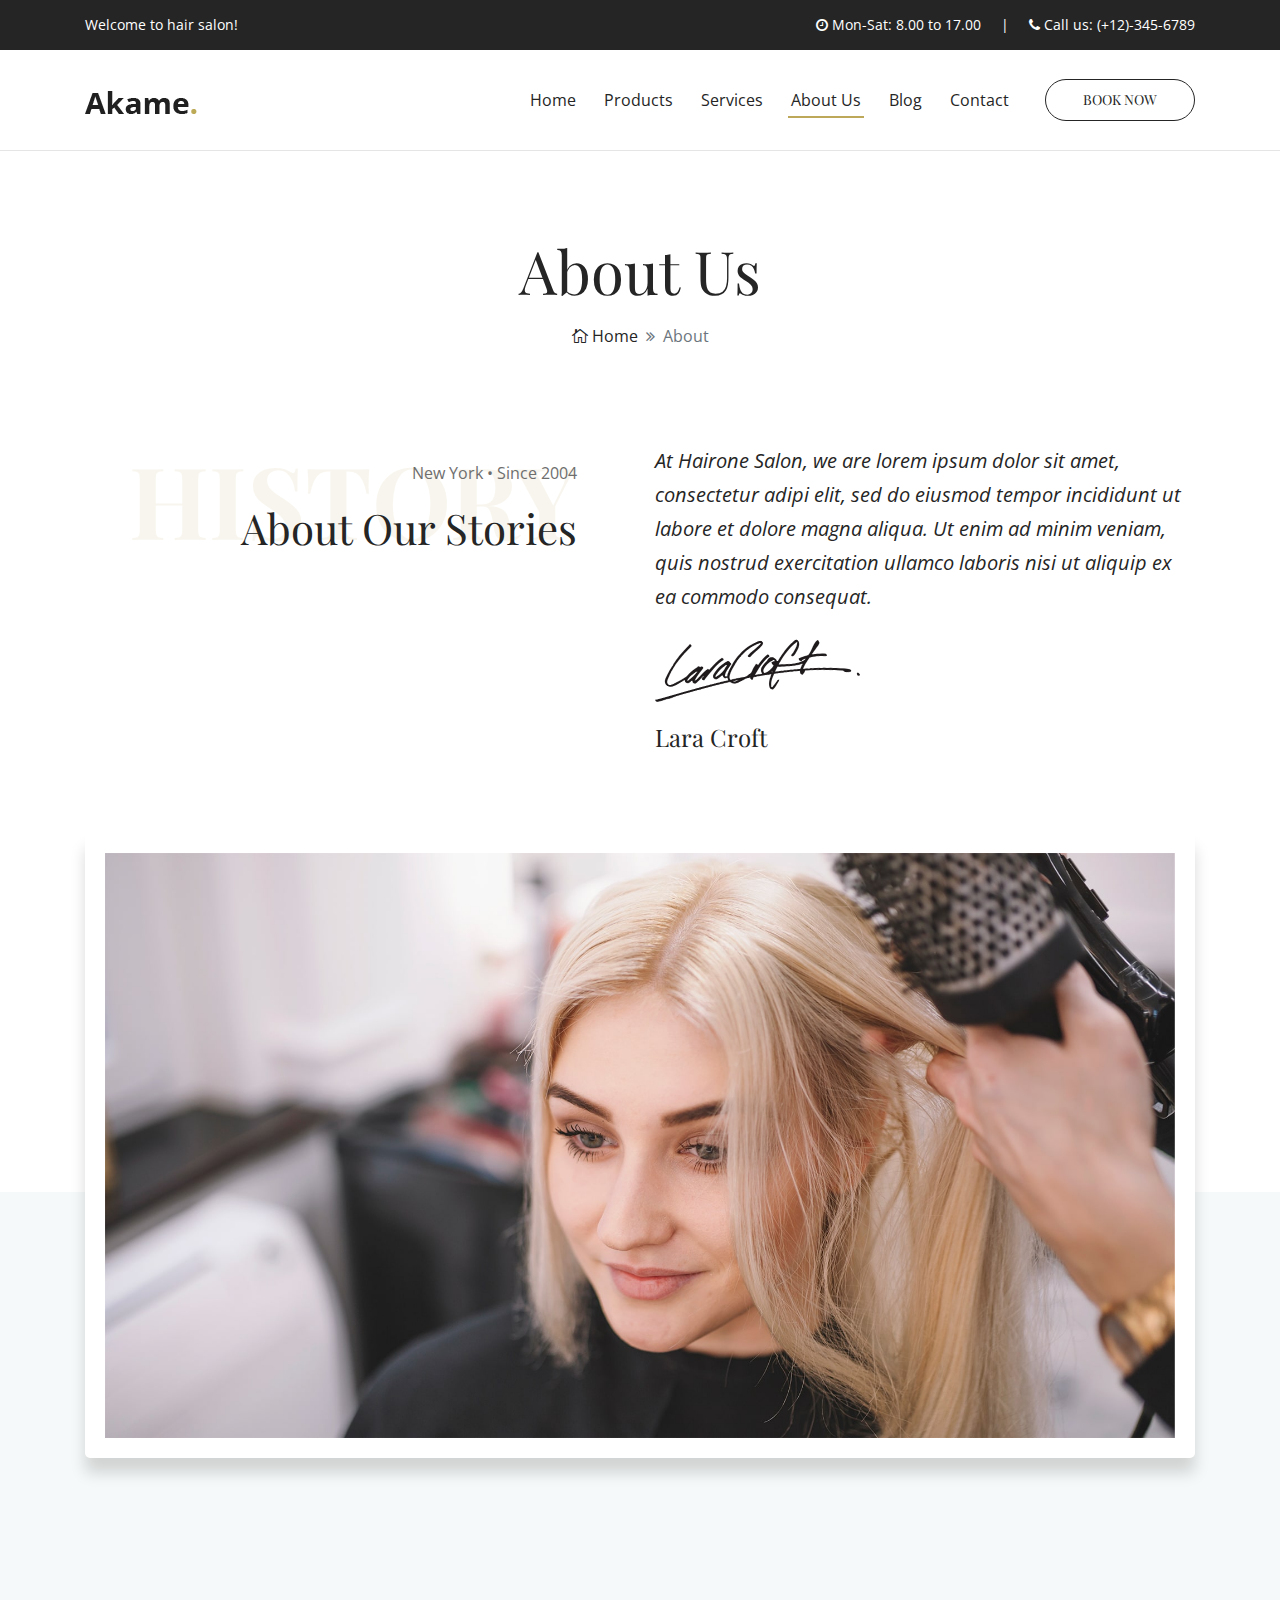
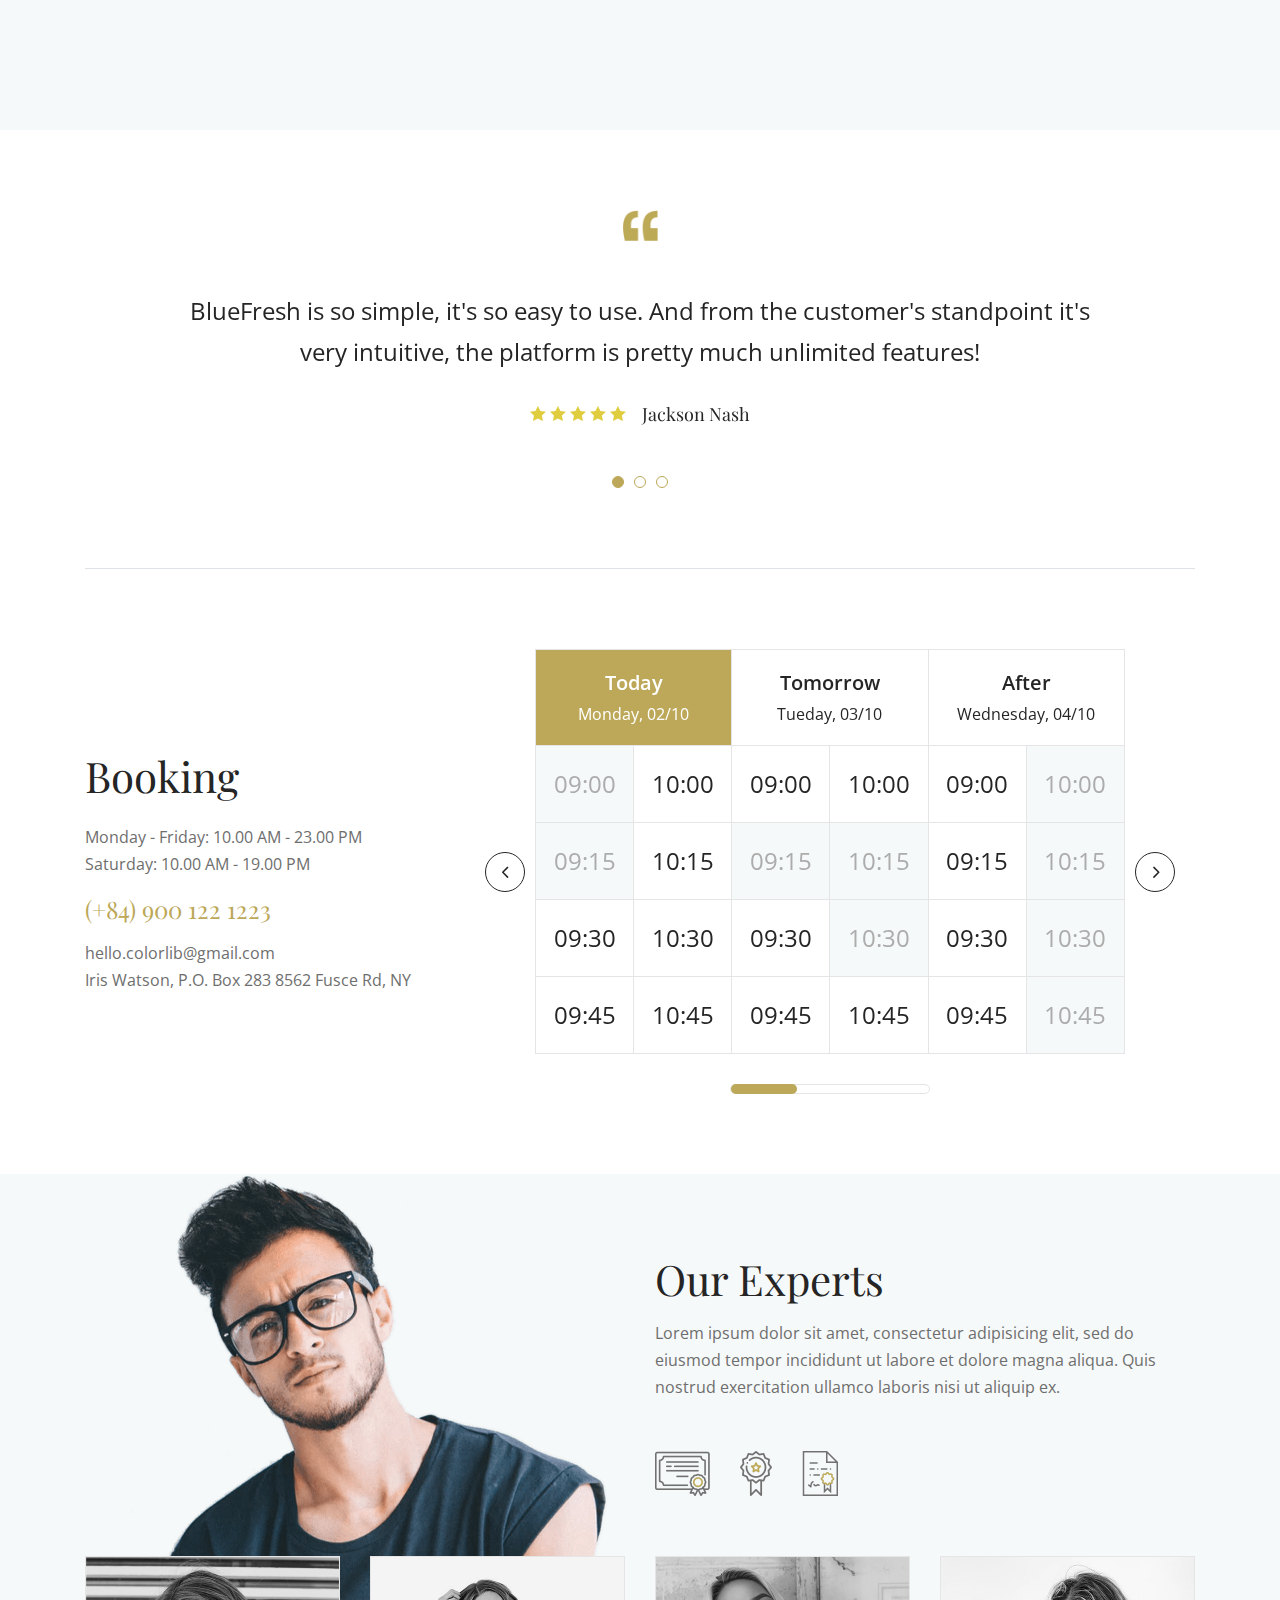
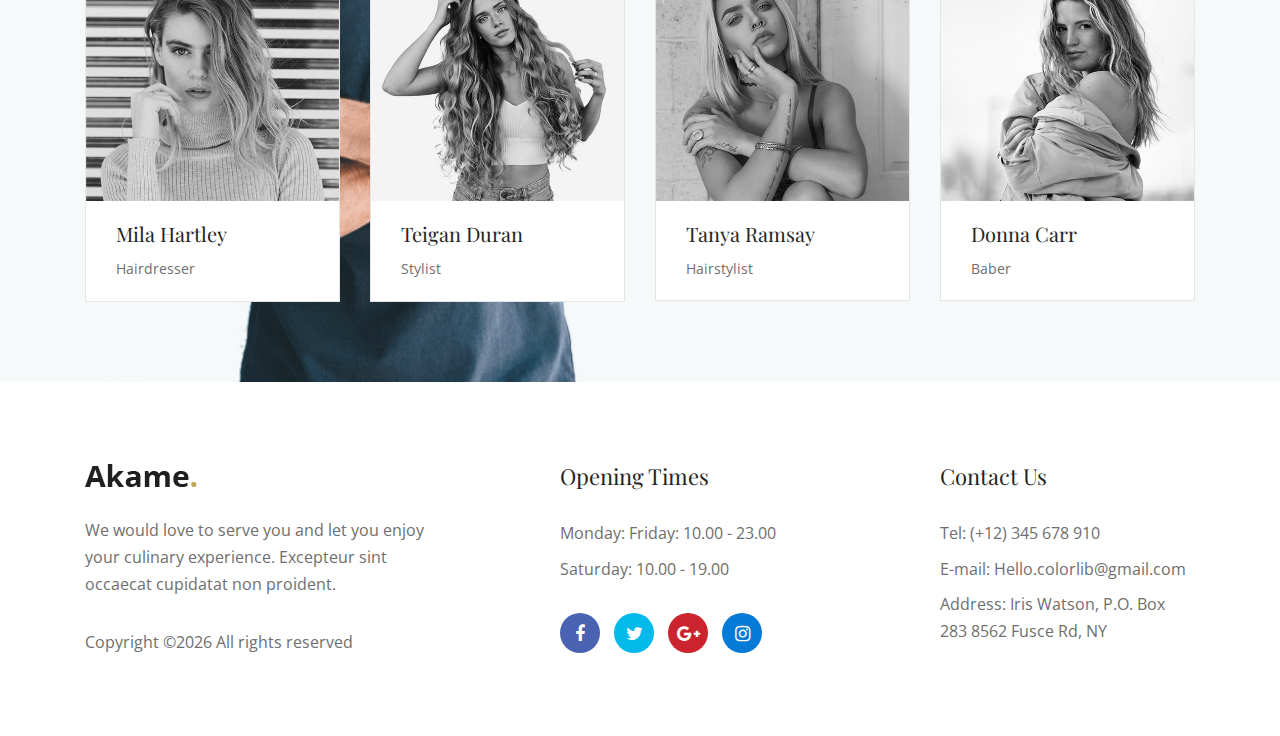
==== about.html @ 29bed0b5 "first commit" ====
<!DOCTYPE html>
<html lang="en">

<head>
    <meta charset="UTF-8">
    <meta name="description" content="">
    <meta http-equiv="X-UA-Compatible" content="IE=edge">
    <meta name="viewport" content="width=device-width, initial-scale=1, shrink-to-fit=no">

    <!-- Title -->
    <title>Akame - Hair Salon HTML Template</title>

    <!-- Favicon -->
    <link rel="icon" href="./img/core-img/favicon.ico">

    <!-- Stylesheet -->
    <link rel="stylesheet" href="style.css">

</head>

<body>
    <!-- Preloader -->
    <div id="preloader">
        <div class="loader"></div>
    </div>
    <!-- /Preloader -->

    <!-- Header Area Start -->
    <header class="header-area">
        <!-- Top Header Area Start -->
        <div class="top-header-area">
            <div class="container h-100">
                <div class="row h-100 align-items-center">
                    <div class="col-5">
                        <div class="top-header-content">
                            <p>Welcome to hair salon!</p>
                        </div>
                    </div>
                    <div class="col-7">
                        <div class="top-header-content text-right">
                            <p><i class="fa fa-clock-o" aria-hidden="true"></i> Mon-Sat: 8.00 to 17.00 <span class="mx-2"></span> | <span class="mx-2"></span> <i class="fa fa-phone" aria-hidden="true"></i> Call us: (+12)-345-6789</p>
                        </div>
                    </div>
                </div>
            </div>
        </div>
        <!-- Top Header Area End -->

        <!-- Main Header Start -->
        <div class="main-header-area">
            <div class="classy-nav-container breakpoint-off">
                <div class="container">
                    <!-- Classy Menu -->
                    <nav class="classy-navbar justify-content-between" id="akameNav">

                        <!-- Logo -->
                        <a class="nav-brand" href="index.html"><img src="./img/core-img/logo.png" alt=""></a>

                        <!-- Navbar Toggler -->
                        <div class="classy-navbar-toggler">
                            <span class="navbarToggler"><span></span><span></span><span></span></span>
                        </div>

                        <!-- Menu -->
                        <div class="classy-menu">
                            <!-- Menu Close Button -->
                            <div class="classycloseIcon">
                                <div class="cross-wrap"><span class="top"></span><span class="bottom"></span></div>
                            </div>
                            <!-- Nav Start -->
                            <div class="classynav">
                                <ul id="nav">
                                    <li><a href="./index.html">Home</a></li>
                                     
                                    <li><a href="./portfolio.html">Products</a></li>
                                    <li><a href="./service.html">Services</a></li>
                                    <li class="active"><a href="./about.html">About Us</a></li>
                                    <li><a href="./blog.html">Blog</a></li>
                                    <li><a href="./contact.html">Contact</a></li>
                                </ul>

                                 

                                <!-- Book Icon -->
                                <div class="book-now-btn ml-5 mt-4 mt-lg-0 ml-md-4">
                                    <a href="#" class="btn akame-btn">Book Now</a>
                                </div>
                            </div>
                            <!-- Nav End -->
                        </div>
                    </nav>
                </div>
            </div>
        </div>
    </header>
    <!-- Header Area End -->

    <!-- Breadcrumb Area Start -->
    <section class="breadcrumb-area section-padding-80">
        <div class="container">
            <div class="row">
                <div class="col-12">
                    <div class="breadcrumb-content">
                        <h2>About Us</h2>
                        <nav aria-label="breadcrumb">
                            <ol class="breadcrumb">
                                <li class="breadcrumb-item"><a href="index.html"><i class="icon_house_alt"></i> Home</a></li>
                                <li class="breadcrumb-item active" aria-current="page">About</li>
                            </ol>
                        </nav>
                    </div>
                </div>
            </div>
        </div>
    </section>
    <!-- Breadcrumb Area End -->

    <!-- Akame About Area Start -->
    <section class="akame--about--area">
        <div class="container">
            <div class="row">
                <!-- Section Heading -->
                <div class="col-12 col-lg-6">
                    <div class="section-heading text-right mb-80 pr-5 pt-3">
                        <p>New York • Since 2004</p>
                        <h2>About Our Stories</h2>
                        <span>History</span>
                    </div>
                </div>

                <div class="col-12 col-lg-6">
                    <div class="about--us--content mb-80">
                        <p>At Hairone Salon, we are lorem ipsum dolor sit amet, consectetur adipi elit, sed do eiusmod tempor incididunt ut labore et dolore magna aliqua. Ut enim ad minim veniam, quis nostrud exercitation ullamco laboris nisi ut aliquip ex ea commodo consequat.</p>
                        <img src="img/core-img/signature.png" alt="">
                        <h4>Lara Croft</h4>
                    </div>
                </div>
            </div>
        </div>
    </section>
    <!-- Akame About Area End -->

    <!-- Akame Video Area Start -->
    <div class="akame--video--area">
        <div class="container">

            <!-- Video Content Area -->
            <div class="row">
                <div class="col-12">
                    <div class="video-content-area mb-80">
                        <img src="img/bg-img/44.jpg" alt="">
                        <a href="https://www.youtube.com/watch?v=Ldd8yjjo6jA" class="video-play-btn wow bounceInDown" data-wow-delay="200ms"><i class="fa fa-play"></i></a>
                    </div>
                </div>
            </div>

            <div class="row">
                <!-- Single Cool Facts Area -->
                <div class="col-12 col-sm-6 col-lg-3">
                    <div class="single-cool-facts-area text-center mb-80 wow fadeInUp" data-wow-delay="200ms">
                        <span>Case</span>
                        <h2 class="counter">457</h2>
                        <p>Projects Completed</p>
                    </div>
                </div>

                <!-- Single Cool Facts Area -->
                <div class="col-12 col-sm-6 col-lg-3">
                    <div class="single-cool-facts-area text-center mb-80 wow fadeInUp" data-wow-delay="400ms">
                        <span>Client</span>
                        <h2 class="counter">343</h2>
                        <p>Happy Customers</p>
                    </div>
                </div>

                <!-- Single Cool Facts Area -->
                <div class="col-12 col-sm-6 col-lg-3">
                    <div class="single-cool-facts-area text-center mb-80 wow fadeInUp" data-wow-delay="600ms">
                        <span>Award</span>
                        <h2 class="counter">379</h2>
                        <p>Award Winners</p>
                    </div>
                </div>

                <!-- Single Cool Facts Area -->
                <div class="col-12 col-sm-6 col-lg-3">
                    <div class="single-cool-facts-area text-center mb-80 wow fadeInUp" data-wow-delay="800ms">
                        <span>Style</span>
                        <h2 class="counter">97</h2>
                        <p>Different Hairstyles</p>
                    </div>
                </div>
            </div>
        </div>
    </div>
    <!-- Akame Video Area End -->

    <!-- Testimonial Area Start -->
    <section class="testimonial-area section-padding-80">
        <div class="container">
            <div class="row justify-content-center">
                <div class="col-10">
                    <div class="testimonial-slides owl-carousel">

                        <!-- Single Testimonial Slide -->
                        <div class="single-testimonial-slide">
                            <img src="img/core-img/quote.png" alt="">
                            <p>BlueFresh is so simple, it's so easy to use. And from the customer's standpoint it's very intuitive, the platform is pretty much unlimited features!</p>
                            <div class="ratings-name d-flex align-items-center justify-content-center">
                                <div class="ratings mr-3">
                                    <i class="icon_star"></i>
                                    <i class="icon_star"></i>
                                    <i class="icon_star"></i>
                                    <i class="icon_star"></i>
                                    <i class="icon_star"></i>
                                </div>
                                <h5>Jackson Nash</h5>
                            </div>
                        </div>

                        <!-- Single Testimonial Slide -->
                        <div class="single-testimonial-slide">
                            <img src="img/core-img/quote.png" alt="">
                            <p>BlueFresh is so simple, it's so easy to use. And from the customer's standpoint it's very intuitive, the platform is pretty much unlimited features!</p>
                            <div class="ratings-name d-flex align-items-center justify-content-center">
                                <div class="ratings mr-3">
                                    <i class="icon_star"></i>
                                    <i class="icon_star"></i>
                                    <i class="icon_star"></i>
                                    <i class="icon_star"></i>
                                    <i class="icon_star"></i>
                                </div>
                                <h5>Jackson Nash</h5>
                            </div>
                        </div>

                        <!-- Single Testimonial Slide -->
                        <div class="single-testimonial-slide">
                            <img src="img/core-img/quote.png" alt="">
                            <p>BlueFresh is so simple, it's so easy to use. And from the customer's standpoint it's very intuitive, the platform is pretty much unlimited features!</p>
                            <div class="ratings-name d-flex align-items-center justify-content-center">
                                <div class="ratings mr-3">
                                    <i class="icon_star"></i>
                                    <i class="icon_star"></i>
                                    <i class="icon_star"></i>
                                    <i class="icon_star"></i>
                                    <i class="icon_star"></i>
                                </div>
                                <h5>Jackson Nash</h5>
                            </div>
                        </div>

                    </div>
                </div>
            </div>
        </div>
    </section>
    <!-- Testimonial Area End -->

    <!-- Border -->
    <div class="container">
        <div class="border-top"></div>
    </div>

    <!-- Booking Area Start -->
    <section class="booking-area-start section-padding-80-0">
        <div class="container">
            <div class="row align-items-center">

                <!-- Booking Info -->
                <div class="col-12 col-lg-4">
                    <div class="booking-info mb-80">
                        <h2>Booking</h2>
                        <p>Monday - Friday: 10.00 AM - 23.00 PM <br> Saturday: 10.00 AM - 19.00 PM</p>
                        <h4>(+84) 900 122 1223</h4>
                        <p>hello.colorlib@gmail.com <br> Iris Watson, P.O. Box 283 8562 Fusce Rd, NY</p>
                    </div>
                </div>

                <!-- Booking Table -->
                <div class="col-12 col-lg-8">
                    <div class="booking-table-slider owl-carousel mb-80">

                        <!-- Single Booking Table -->
                        <div class="single-booking-table d-flex">

                            <!-- Single Date & Hours -->
                            <div class="single-date-hours active">
                                <div class="booking-day">
                                    <h5>Today</h5>
                                    <h6>Monday, 02/10</h6>
                                </div>
                                <div class="booking-hours d-flex flex-wrap">
                                    <span class="active">09:00</span>
                                    <span>10:00</span>
                                    <span class="active">09:15</span>
                                    <span>10:15</span>
                                    <span>09:30</span>
                                    <span>10:30</span>
                                    <span>09:45</span>
                                    <span>10:45</span>
                                </div>
                            </div>

                            <!-- Single Date & Hours -->
                            <div class="single-date-hours">
                                <div class="booking-day">
                                    <h5>Tomorrow</h5>
                                    <h6>Tueday, 03/10</h6>
                                </div>
                                <div class="booking-hours d-flex flex-wrap">
                                    <span>09:00</span>
                                    <span>10:00</span>
                                    <span class="active">09:15</span>
                                    <span class="active">10:15</span>
                                    <span>09:30</span>
                                    <span class="active">10:30</span>
                                    <span>09:45</span>
                                    <span>10:45</span>
                                </div>
                            </div>

                            <!-- Single Date & Hours -->
                            <div class="single-date-hours">
                                <div class="booking-day">
                                    <h5>After</h5>
                                    <h6>Wednesday, 04/10</h6>
                                </div>
                                <div class="booking-hours d-flex flex-wrap">
                                    <span>09:00</span>
                                    <span class="active">10:00</span>
                                    <span>09:15</span>
                                    <span class="active">10:15</span>
                                    <span>09:30</span>
                                    <span class="active">10:30</span>
                                    <span>09:45</span>
                                    <span class="active">10:45</span>
                                </div>
                            </div>

                        </div>

                        <!-- Single Booking Table -->
                        <div class="single-booking-table d-flex">

                            <!-- Single Date & Hours -->
                            <div class="single-date-hours">
                                <div class="booking-day">
                                    <h5>After</h5>
                                    <h6>Monday, 02/10</h6>
                                </div>
                                <div class="booking-hours d-flex flex-wrap">
                                    <span class="active">09:00</span>
                                    <span>10:00</span>
                                    <span class="active">09:15</span>
                                    <span>10:15</span>
                                    <span>09:30</span>
                                    <span>10:30</span>
                                    <span>09:45</span>
                                    <span>10:45</span>
                                </div>
                            </div>

                            <!-- Single Date & Hours -->
                            <div class="single-date-hours">
                                <div class="booking-day">
                                    <h5>After</h5>
                                    <h6>Tueday, 03/10</h6>
                                </div>
                                <div class="booking-hours d-flex flex-wrap">
                                    <span>09:00</span>
                                    <span>10:00</span>
                                    <span class="active">09:15</span>
                                    <span class="active">10:15</span>
                                    <span>09:30</span>
                                    <span class="active">10:30</span>
                                    <span>09:45</span>
                                    <span>10:45</span>
                                </div>
                            </div>

                            <!-- Single Date & Hours -->
                            <div class="single-date-hours">
                                <div class="booking-day">
                                    <h5>After</h5>
                                    <h6>Wednesday, 04/10</h6>
                                </div>
                                <div class="booking-hours d-flex flex-wrap">
                                    <span>09:00</span>
                                    <span class="active">10:00</span>
                                    <span>09:15</span>
                                    <span class="active">10:15</span>
                                    <span>09:30</span>
                                    <span class="active">10:30</span>
                                    <span>09:45</span>
                                    <span class="active">10:45</span>
                                </div>
                            </div>

                        </div>

                        <!-- Single Booking Table -->
                        <div class="single-booking-table d-flex">

                            <!-- Single Date & Hours -->
                            <div class="single-date-hours">
                                <div class="booking-day">
                                    <h5>After</h5>
                                    <h6>Monday, 02/10</h6>
                                </div>
                                <div class="booking-hours d-flex flex-wrap">
                                    <span class="active">09:00</span>
                                    <span>10:00</span>
                                    <span class="active">09:15</span>
                                    <span>10:15</span>
                                    <span>09:30</span>
                                    <span>10:30</span>
                                    <span>09:45</span>
                                    <span>10:45</span>
                                </div>
                            </div>

                            <!-- Single Date & Hours -->
                            <div class="single-date-hours">
                                <div class="booking-day">
                                    <h5>After</h5>
                                    <h6>Tueday, 03/10</h6>
                                </div>
                                <div class="booking-hours d-flex flex-wrap">
                                    <span>09:00</span>
                                    <span>10:00</span>
                                    <span class="active">09:15</span>
                                    <span class="active">10:15</span>
                                    <span>09:30</span>
                                    <span class="active">10:30</span>
                                    <span>09:45</span>
                                    <span>10:45</span>
                                </div>
                            </div>

                            <!-- Single Date & Hours -->
                            <div class="single-date-hours">
                                <div class="booking-day">
                                    <h5>After</h5>
                                    <h6>Wednesday, 04/10</h6>
                                </div>
                                <div class="booking-hours d-flex flex-wrap">
                                    <span>09:00</span>
                                    <span class="active">10:00</span>
                                    <span>09:15</span>
                                    <span class="active">10:15</span>
                                    <span>09:30</span>
                                    <span class="active">10:30</span>
                                    <span>09:45</span>
                                    <span class="active">10:45</span>
                                </div>
                            </div>

                        </div>

                    </div>
                </div>
            </div>
        </div>
    </section>
    <!-- Booking Area End -->

    <!-- Our Expert Area Start -->
    <section class="akame-our-expert-area about-us-page section-padding-80-0">

        <!-- Side Thumbnail -->
        <div class="side-thumbnail" style="background-image: url(img/bg-img/14.png);"></div>

        <div class="container">
            <div class="row justify-content-end">
                <div class="col-12 col-lg-6">
                    <!-- Section Heading -->
                    <div class="section-heading">
                        <h2>Our Experts</h2>
                        <p>Lorem ipsum dolor sit amet, consectetur adipisicing elit, sed do eiusmod tempor incididunt ut labore et dolore magna aliqua. Quis nostrud exercitation ullamco laboris nisi ut aliquip ex.</p>
                    </div>
                    <!-- Our Certificate -->
                    <div class="our-certificate-area mb-60 d-flex align-items-center">
                        <img src="img/core-img/certificate-1.png" alt="">
                        <img src="img/core-img/certificate-2.png" alt="">
                        <img src="img/core-img/certificate-3.png" alt="">
                    </div>
                </div>
            </div>
        </div>
        <div class="container">
            <div class="row">

                <!-- Single Team Member -->
                <div class="col-12 col-sm-6 col-lg-3">
                    <div class="single-team-member mb-80">
                        <div class="team-member-img">
                            <img src="img/bg-img/10.jpg" alt="">
                            <!-- Social Info -->
                            <div class="team-social-info d-flex align-items-center justify-content-center">
                                <div class="social-link">
                                    <a href="#"><i class="fa fa-facebook"></i></a>
                                    <a href="#"><i class="fa fa-twitter"></i></a>
                                    <a href="#"><i class="fa fa-linkedin"></i></a>
                                    <a href="#"><i class="fa fa-dribbble"></i></a>
                                </div>
                            </div>
                        </div>
                        <div class="team-member-info">
                            <h5>Mila Hartley</h5>
                            <p>Hairdresser</p>
                        </div>
                    </div>
                </div>

                <!-- Single Team Member -->
                <div class="col-12 col-sm-6 col-lg-3">
                    <div class="single-team-member mb-80">
                        <div class="team-member-img">
                            <img src="img/bg-img/11.jpg" alt="">
                            <!-- Social Info -->
                            <div class="team-social-info d-flex align-items-center justify-content-center">
                                <div class="social-link">
                                    <a href="#"><i class="fa fa-facebook"></i></a>
                                    <a href="#"><i class="fa fa-twitter"></i></a>
                                    <a href="#"><i class="fa fa-linkedin"></i></a>
                                    <a href="#"><i class="fa fa-dribbble"></i></a>
                                </div>
                            </div>
                        </div>
                        <div class="team-member-info">
                            <h5>Teigan Duran</h5>
                            <p>Stylist</p>
                        </div>
                    </div>
                </div>

                <!-- Single Team Member -->
                <div class="col-12 col-sm-6 col-lg-3">
                    <div class="single-team-member mb-80">
                        <div class="team-member-img">
                            <img src="img/bg-img/12.jpg" alt="">
                            <!-- Social Info -->
                            <div class="team-social-info d-flex align-items-center justify-content-center">
                                <div class="social-link">
                                    <a href="#"><i class="fa fa-facebook"></i></a>
                                    <a href="#"><i class="fa fa-twitter"></i></a>
                                    <a href="#"><i class="fa fa-linkedin"></i></a>
                                    <a href="#"><i class="fa fa-dribbble"></i></a>
                                </div>
                            </div>
                        </div>
                        <div class="team-member-info">
                            <h5>Tanya Ramsay</h5>
                            <p>Hairstylist</p>
                        </div>
                    </div>
                </div>

                <!-- Single Team Member -->
                <div class="col-12 col-sm-6 col-lg-3">
                    <div class="single-team-member mb-80">
                        <div class="team-member-img">
                            <img src="img/bg-img/13.jpg" alt="">
                            <!-- Social Info -->
                            <div class="team-social-info d-flex align-items-center justify-content-center">
                                <div class="social-link">
                                    <a href="#"><i class="fa fa-facebook"></i></a>
                                    <a href="#"><i class="fa fa-twitter"></i></a>
                                    <a href="#"><i class="fa fa-linkedin"></i></a>
                                    <a href="#"><i class="fa fa-dribbble"></i></a>
                                </div>
                            </div>
                        </div>
                        <div class="team-member-info">
                            <h5>Donna Carr</h5>
                            <p>Baber</p>
                        </div>
                    </div>
                </div>

            </div>
        </div>
    </section>
    <!-- Our Expert Area End -->

    <!-- Footer Area Start -->
    <footer class="footer-area section-padding-80-0">
        <div class="container">
            <div class="row justify-content-between">

                <!-- Single Footer Widget -->
                <div class="col-12 col-sm-6 col-md-4">
                    <div class="single-footer-widget mb-80">
                        <!-- Footer Logo -->
                        <a href="#" class="footer-logo"><img src="img/core-img/logo.png" alt=""></a>

                        <p class="mb-30">We would love to serve you and let you enjoy your culinary experience. Excepteur sint occaecat cupidatat non proident.</p>

                        <!-- Copywrite Text -->
                        <div class="copywrite-text">
                            <p>  
Copyright &copy;<script>document.write(new Date().getFullYear());</script> All rights reserved  
 </p>
                        </div>
                    </div>
                </div>

                <!-- Single Footer Widget -->
                <div class="col-12 col-sm-6 col-md-4 col-xl-3">
                    <div class="single-footer-widget mb-80">
                        <!-- Widget Title -->
                        <h4 class="widget-title">Opening times</h4>

                        <!-- Open Times -->
                        <div class="open-time">
                            <p>Monday: Friday: 10.00 - 23.00</p>
                            <p>Saturday: 10.00 - 19.00</p>
                        </div>

                        <!-- Social Info -->
                        <div class="social-info">
                            <a href="#" class="facebook"><i class="fa fa-facebook"></i></a>
                            <a href="#" class="twitter"><i class="fa fa-twitter"></i></a>
                            <a href="#" class="google-plus"><i class="fa fa-google-plus"></i></a>
                            <a href="#" class="instagram"><i class="fa fa-instagram"></i></a>
                        </div>
                    </div>
                </div>

                <!-- Single Footer Widget -->
                <div class="col-12 col-md-4 col-xl-3">
                    <div class="single-footer-widget mb-80">

                        <!-- Widget Title -->
                        <h4 class="widget-title">Contact Us</h4>

                        <!-- Contact Address -->
                        <div class="contact-address">
                            <p>Tel: (+12) 345 678 910</p>
                            <p>E-mail: Hello.colorlib@gmail.com</p>
                            <p>Address: Iris Watson, P.O. Box 283 8562 Fusce Rd, NY</p>
                        </div>
                    </div>
                </div>

            </div>
        </div>
    </footer>
    <!-- Footer Area End -->

    <!-- All JS Files -->
    <!-- jQuery -->
    <script src="js/jquery.min.js"></script>
    <!-- Popper -->
    <script src="js/popper.min.js"></script>
    <!-- Bootstrap -->
    <script src="js/bootstrap.min.js"></script>
    <!-- All Plugins -->
    <script src="js/akame.bundle.js"></script>
    <!-- Active -->
    <script src="js/default-assets/active.js"></script>

</body>

</html>
---- style.css ----
/* ------------------------------------------
[Master Stylesheet]

Template Name: Akame - Hair Salon HTML5 Template
Template Author: Colorlib
Template Author URL: http://colorlib.com
Version: 1.0.0
Last Update: Jan 19, 2018

---------------------------------------------

[Tables of CSS Content]

+ body

    - 01.0 Reboot CSS
    - 02.0 Spacing CSS
    - 03.0 Preloader CSS
    - 04.0 Heading CSS
    - 05.0 Backtotop CSS
    - 06.0 Buttons CSS
    - 07.0 Header CSS
    - 08.0 Hero CSS
    - 09.0 Footer CSS
    - 10.0 CTA CSS
    - 11.0 Breadcrumb CSS
    - 12.0 Blog CSS
    - 13.0 Choose_us CSS
    - 14.0 Portfolio CSS
    - 15.0 Team CSS
    - 16.0 Service CSS
    - 17.0 About CSS
    - 18.0 Contact CSS

  --------------------------------------------- */
/* Import Fonts & All CSS */
@import url("https://fonts.googleapis.com/css?family=Open+Sans:300,400,600,700|Playfair+Display:400,700");
@import url(css/bootstrap.min.css);
@import url(css/animate.css);
@import url(css/default-assets/classy-nav.css);
@import url(css/default-assets/audioplayer.css);
@import url(css/owl.carousel.min.css);
@import url(css/magnific-popup.css);
@import url(css/font-awesome.min.css);
@import url(css/style.css);
/* :: 1.0 Reboot CSS */
* {
  margin: 0;
  padding: 0; }

body {
  font-family: "Open Sans", sans-serif;
  font-weight: 400;
  font-size: 16px;
  position: relative;
  z-index: auto; }

h1,
h2,
h3,
h4,
h5,
h6 {
  font-family: "Playfair Display", serif;
  color: #252525;
  line-height: 1.3;
  font-weight: 400; }

a,
a:active,
a:focus,
a:hover {
  color: #252525;
  text-decoration: none;
  -webkit-transition-duration: 500ms;
  -o-transition-duration: 500ms;
  transition-duration: 500ms;
  outline: none;
  font-weight: 400; }

li {
  list-style: none; }

p {
  line-height: 1.7;
  color: #6e6e6e;
  font-size: 16px;
  font-weight: 400; }

img {
  max-width: 100%;
  height: auto; }

ul {
  margin: 0;
  padding: 0; }
  ul li {
    margin: 0;
    padding: 0; }

.bg-overlay {
  position: relative;
  z-index: 1; }
  .bg-overlay::after {
    position: absolute;
    content: "";
    height: 100%;
    width: 100%;
    top: 0;
    left: 0;
    z-index: -1;
    background-color: rgba(0, 0, 0, 0.65); }

.bg-img {
  background-position: center center;
  background-size: cover;
  background-repeat: no-repeat; }

.jarallax {
  position: relative;
  z-index: 0; }
  .jarallax > .jarallax-img {
    position: absolute;
    object-fit: cover;
    font-family: 'object-fit: cover';
    top: 0;
    left: 0;
    width: 100%;
    height: 100%;
    z-index: -1; }

.mfp-image-holder .mfp-close,
.mfp-iframe-holder .mfp-close {
  color: #ffffff;
  right: 20px;
  text-align: center;
  padding-right: 0;
  width: 100%;
  position: fixed;
  top: 20px;
  width: 30px;
  background: #bca858;
  height: 30px;
  line-height: 30px; }

button.mfp-close,
button.mfp-arrow {
  background: #bca858; }

.mfp-bottom-bar {
  display: none !important; }

.mfp-bg {
  background-color: #000000; }

.bg-transparent {
  background-color: transparent !important; }

.bg-gray {
  background-color: #f6f9f9 !important; }

textarea:focus,
input:focus {
  outline: none; }

.border {
  border-color: #e5e5e5; }

.mfp-arrow-left::after {
  border-right-color: transparent; }

.mfp-arrow-left::before {
  border-right-color: #ffffff; }

.mfp-arrow-right::after {
  border-left-color: transparent; }

.mfp-arrow-right::before {
  border-left-color: #ffffff; }

/* :: 2.0 Spacing CSS */
.mt-15 {
  margin-top: 15px; }

.mt-30 {
  margin-top: 30px; }

.mt-40 {
  margin-top: 40px; }

.mt-50 {
  margin-top: 50px; }

.mt-70 {
  margin-top: 70px; }

.mt-80 {
  margin-top: 80px; }

.mt-100 {
  margin-top: 100px; }

.mt-150 {
  margin-top: 150px; }

.mr-15 {
  margin-right: 15px; }

.mr-30 {
  margin-right: 30px; }

.mr-50 {
  margin-right: 50px; }

.mr-100 {
  margin-right: 100px; }

.mb-15 {
  margin-bottom: 15px; }

.mb-30 {
  margin-bottom: 30px; }

.mb-40 {
  margin-bottom: 40px; }

.mb-50 {
  margin-bottom: 50px; }

.mb-60 {
  margin-bottom: 60px; }

.mb-70 {
  margin-bottom: 70px; }

.mb-80 {
  margin-bottom: 80px; }

.mb-100 {
  margin-bottom: 100px; }

.ml-15 {
  margin-left: 15px; }

.ml-30 {
  margin-left: 30px; }

.ml-50 {
  margin-left: 50px; }

.ml-100 {
  margin-left: 100px; }

.pt-50 {
  padding-top: 50px !important; }

.section-padding-80 {
  padding-top: 80px;
  padding-bottom: 80px; }

.section-padding-0-80 {
  padding-top: 0;
  padding-bottom: 80px; }

.section-padding-80-0 {
  padding-top: 80px;
  padding-bottom: 0; }

/* :: 3.0 Preloader CSS */
#preloader {
  position: fixed;
  width: 100%;
  height: 100%;
  z-index: 9999999;
  top: 0;
  left: 0;
  background-color: #f6f9f9;
  display: -webkit-box;
  display: -ms-flexbox;
  display: flex;
  -webkit-box-align: center;
  -ms-flex-align: center;
  align-items: center;
  -webkit-box-pack: center;
  -ms-flex-pack: center;
  justify-content: center;
  overflow: hidden; }

.loader,
.loader:before,
.loader:after {
  border-radius: 50%;
  width: 2.5em;
  height: 2.5em;
  -webkit-animation-fill-mode: both;
  animation-fill-mode: both;
  -webkit-animation: load7 1.8s infinite ease-in-out;
  animation: load7 1.8s infinite ease-in-out; }

.loader {
  color: #bca858;
  font-size: 6px;
  position: relative;
  -webkit-transform: translateZ(0);
  -ms-transform: translateZ(0);
  transform: translateZ(0);
  -webkit-animation-delay: -0.16s;
  animation-delay: -0.16s; }

.loader:before,
.loader:after {
  content: '';
  position: absolute;
  top: 0; }

.loader:before {
  left: -3.5em;
  -webkit-animation-delay: -0.32s;
  animation-delay: -0.32s; }

.loader:after {
  left: 3.5em; }

@-webkit-keyframes load7 {
  0%,
    80%,
    100% {
    box-shadow: 0 2.5em 0 -1.3em; }
  40% {
    box-shadow: 0 2.5em 0 0; } }
@keyframes load7 {
  0%,
    80%,
    100% {
    box-shadow: 0 2.5em 0 -1.3em; }
  40% {
    box-shadow: 0 2.5em 0 0; } }
/* :: 4.0 Heading CSS */
.section-heading {
  position: relative;
  z-index: 1;
  margin-bottom: 50px; }
  .section-heading h2 {
    font-size: 42px;
    text-transform: capitalize;
    margin-bottom: 15px;
    display: block;
    line-height: 1.2; }
    @media only screen and (min-width: 992px) and (max-width: 1199px) {
      .section-heading h2 {
        font-size: 36px; } }
    @media only screen and (min-width: 768px) and (max-width: 991px) {
      .section-heading h2 {
        font-size: 36px; } }
    @media only screen and (max-width: 767px) {
      .section-heading h2 {
        font-size: 30px; } }
  .section-heading p {
    font-size: 16px; }
  .section-heading span {
    position: absolute;
    top: 50%;
    font-size: 100px;
    color: #bca858;
    font-family: "Playfair Display", serif;
    text-transform: uppercase;
    line-height: 1;
    -webkit-transform: translateY(-50%);
    -ms-transform: translateY(-50%);
    transform: translateY(-50%);
    z-index: -1;
    opacity: 0.1;
    left: 0;
    font-weight: 700; }
    @media only screen and (min-width: 992px) and (max-width: 1199px) {
      .section-heading span {
        font-size: 70px; } }
    @media only screen and (min-width: 768px) and (max-width: 991px) {
      .section-heading span {
        font-size: 70px; } }
    @media only screen and (max-width: 767px) {
      .section-heading span {
        font-size: 50px; } }
  .section-heading.text-right span {
    right: 48px; }

/* :: 5.0 Backtotop CSS */
#scrollUp {
  position: fixed;
  right: 40px;
  font-size: 20px;
  line-height: 40px;
  width: 40px;
  height: 40px;
  bottom: 40px;
  background-color: #bca858;
  color: #ffffff;
  text-align: center;
  -webkit-transition-duration: 500ms;
  -o-transition-duration: 500ms;
  transition-duration: 500ms;
  border-radius: 50%;
  -webkit-box-shadow: 0 2px 40px 8px rgba(15, 15, 15, 0.15);
  box-shadow: 0 2px 40px 8px rgba(15, 15, 15, 0.15);
  z-index: 15962536; }
  #scrollUp:focus, #scrollUp:hover {
    background-color: #000000;
    color: #ffffff; }

/* :: 6.0 Buttons CSS */
.btn:focus {
  box-shadow: none; }

.akame-btn {
  font-family: "Playfair Display", serif;
  position: relative;
  z-index: 1;
  min-width: 150px;
  height: 42px;
  line-height: 40px;
  font-size: 14px;
  font-weight: 400;
  display: inline-block;
  padding: 0 35px;
  text-align: center;
  text-transform: uppercase;
  background-color: transparent;
  color: #252525;
  border: 1px solid #252525;
  border-radius: 60px;
  -webkit-transition-duration: 500ms;
  -o-transition-duration: 500ms;
  transition-duration: 500ms; }
  .akame-btn:focus, .akame-btn:hover {
    border-color: #bca858;
    font-weight: 400;
    font-size: 14px;
    background-color: #bca858;
    color: #ffffff;
    -webkit-box-shadow: 0 2px 40px 8px rgba(15, 15, 15, 0.15);
    box-shadow: 0 2px 40px 8px rgba(15, 15, 15, 0.15); }
  .akame-btn.active {
    border-color: #bca858;
    background-color: #bca858;
    color: #ffffff; }
    .akame-btn.active:focus, .akame-btn.active:hover {
      border-color: #252525;
      background-color: #252525;
      color: #ffffff; }

/* :: 7.0 Header CSS */
.header-area {
  position: relative;
  z-index: 10;
  width: 100%;
  -webkit-transition-duration: 500ms;
  -o-transition-duration: 500ms;
  transition-duration: 500ms;
  border-bottom: 1px solid #e5e5e5; }
  .header-area .top-header-area {
    position: relative;
    z-index: 1;
    background-color: #252525;
    width: 100%;
    height: 50px; }
    @media only screen and (max-width: 767px) {
      .header-area .top-header-area {
        height: auto;
        padding: 15px 0; } }
    .header-area .top-header-area .top-header-content p {
      margin-bottom: 0;
      font-size: 14px;
      color: #ffffff; }
      @media only screen and (min-width: 768px) and (max-width: 991px) {
        .header-area .top-header-area .top-header-content p {
          font-size: 12px; } }
      @media only screen and (max-width: 767px) {
        .header-area .top-header-area .top-header-content p {
          font-size: 10px; } }
  .header-area .cart-icon a:focus, .header-area .cart-icon a:hover {
    color: #bca858; }

.classy-nav-container {
  background-color: transparent;
  padding: 0; }
  .classy-nav-container .classy-navbar {
    -webkit-transition-duration: 500ms;
    -o-transition-duration: 500ms;
    transition-duration: 500ms;
    height: 100px;
    padding: 0; }
    @media only screen and (min-width: 768px) and (max-width: 991px) {
      .classy-nav-container .classy-navbar {
        height: 70px; } }
    @media only screen and (max-width: 767px) {
      .classy-nav-container .classy-navbar {
        height: 70px; } }
    @media only screen and (max-width: 767px) {
      .classy-nav-container .classy-navbar .nav-brand {
        max-width: 90px;
        margin-right: 15px; } }
    .classy-nav-container .classy-navbar .classynav ul li a {
      font-size: 16px;
      text-transform: capitalize;
      color: #252525; }
      @media only screen and (min-width: 992px) and (max-width: 1199px) {
        .classy-nav-container .classy-navbar .classynav ul li a {
          font-size: 14px; } }
      @media only screen and (min-width: 768px) and (max-width: 991px) {
        .classy-nav-container .classy-navbar .classynav ul li a {
          font-size: 14px; } }
      @media only screen and (max-width: 767px) {
        .classy-nav-container .classy-navbar .classynav ul li a {
          font-size: 14px; } }
      .classy-nav-container .classy-navbar .classynav ul li a:focus, .classy-nav-container .classy-navbar .classynav ul li a:hover {
        color: #bca858; }
    .classy-nav-container .classy-navbar .classynav ul li.cn-dropdown-item ul li a, .classy-nav-container .classy-navbar .classynav ul li.megamenu-item ul li a {
      font-size: 14px;
      text-transform: capitalize;
      height: 42px;
      line-height: 42px;
      padding: 0 30px;
      color: #252525; }
      .classy-nav-container .classy-navbar .classynav ul li.cn-dropdown-item ul li a:focus, .classy-nav-container .classy-navbar .classynav ul li.cn-dropdown-item ul li a:hover, .classy-nav-container .classy-navbar .classynav ul li.megamenu-item ul li a:focus, .classy-nav-container .classy-navbar .classynav ul li.megamenu-item ul li a:hover {
        color: #bca858; }

.classynav ul li.active a {
  position: relative;
  z-index: 1; }
  .classynav ul li.active a::before {
    width: 80%;
    height: 2px;
    background-color: #bca858;
    position: absolute;
    bottom: 0;
    left: 10%;
    z-index: 1;
    content: ''; }
    @media only screen and (min-width: 768px) and (max-width: 991px) {
      .classynav ul li.active a::before {
        display: none; } }
    @media only screen and (max-width: 767px) {
      .classynav ul li.active a::before {
        display: none; } }

.classynav ul li.has-down > a::after,
.classynav ul li.has-down.active > a::after,
.classynav ul li.megamenu-item > a::after {
  color: #252525; }

.breakpoint-off .classynav ul li .dropdown,
.breakpoint-off .classynav ul li .megamenu {
  width: 210px;
  -webkit-box-shadow: 0 2px 40px 8px rgba(15, 15, 15, 0.15);
  box-shadow: 0 2px 40px 8px rgba(15, 15, 15, 0.15);
  border-radius: 6px; }

.breakpoint-off .classynav ul li .megamenu {
  width: 100%; }

/* :: 8.0 Hero CSS */
.single-welcome-slide {
  position: relative;
  z-index: 2;
  width: 100%;
  height: 720px;
  background-color: #ffffff; }
  @media only screen and (min-width: 992px) and (max-width: 1199px) {
    .single-welcome-slide {
      height: 600px; } }
  @media only screen and (min-width: 768px) and (max-width: 991px) {
    .single-welcome-slide {
      height: 600px; } }
  @media only screen and (max-width: 767px) {
    .single-welcome-slide {
      height: 500px; } }
  .single-welcome-slide .welcome-text {
    position: relative;
    z-index: 1; }
    .single-welcome-slide .welcome-text h2 {
      font-size: 72px;
      display: block;
      margin-bottom: 30px;
      color: #252525; }
      @media only screen and (min-width: 992px) and (max-width: 1199px) {
        .single-welcome-slide .welcome-text h2 {
          font-size: 60px; } }
      @media only screen and (min-width: 768px) and (max-width: 991px) {
        .single-welcome-slide .welcome-text h2 {
          font-size: 60px; } }
      @media only screen and (max-width: 767px) {
        .single-welcome-slide .welcome-text h2 {
          font-size: 36px; } }
    .single-welcome-slide .welcome-text p {
      font-size: 18px;
      color: #252525;
      margin-bottom: 50px;
      display: block; }

.welcome-slides {
  position: relative;
  z-index: 1;
  overflow: hidden; }

/* :: 9.0 Footer CSS */
.footer-area {
  position: relative;
  z-index: 1; }

.single-footer-widget {
  position: relative;
  z-index: 1; }
  @media only screen and (min-width: 768px) and (max-width: 991px) {
    .single-footer-widget p {
      font-size: 14px; } }
  .single-footer-widget .widget-title {
    font-size: 22px;
    color: #252525;
    margin-bottom: 30px;
    display: block;
    text-transform: capitalize; }
  .single-footer-widget .open-time p {
    margin-bottom: 8px; }
    .single-footer-widget .open-time p:last-child {
      margin-bottom: 0; }
  .single-footer-widget .social-info {
    position: relative;
    z-index: 1;
    margin-top: 30px; }
    .single-footer-widget .social-info a {
      display: inline-block;
      font-size: 18px;
      color: #ffffff;
      width: 40px;
      height: 40px;
      border-radius: 50%;
      margin-right: 10px;
      text-align: center;
      line-height: 40px; }
      @media only screen and (min-width: 768px) and (max-width: 991px) {
        .single-footer-widget .social-info a {
          margin-right: 5px; } }
      .single-footer-widget .social-info a.facebook {
        background-color: #4b62b3; }
      .single-footer-widget .social-info a.twitter {
        background-color: #03baeb; }
      .single-footer-widget .social-info a.google-plus {
        background-color: #cb242e; }
      .single-footer-widget .social-info a.instagram {
        background-color: #057ad7; }
      .single-footer-widget .social-info a:focus, .single-footer-widget .social-info a:hover {
        background-color: #bca858; }
  .single-footer-widget .contact-address p {
    margin-bottom: 8px; }
    .single-footer-widget .contact-address p:last-child {
      margin-bottom: 0; }
  .single-footer-widget .footer-logo {
    display: block;
    margin-bottom: 30px; }

.copywrite-text {
  position: relative;
  z-index: 1; }
  .copywrite-text p {
    font-size: 16px;
    color: #6e6e6e;
    margin-bottom: 0; }
    @media only screen and (min-width: 768px) and (max-width: 991px) {
      .copywrite-text p {
        font-size: 14px; } }
    .copywrite-text p a {
      color: #6e6e6e;
      font-size: 16px; }
      @media only screen and (min-width: 768px) and (max-width: 991px) {
        .copywrite-text p a {
          font-size: 14px; } }
      .copywrite-text p a:focus, .copywrite-text p a:hover {
        color: #bca858; }

/* :: 10.0 CTA CSS */
.akame-cta-area {
  position: relative;
  z-index: 1; }
  .akame-cta-area .cta-content h2 {
    font-size: 48px;
    display: block;
    margin-bottom: 30px; }
    @media only screen and (min-width: 992px) and (max-width: 1199px) {
      .akame-cta-area .cta-content h2 {
        font-size: 36px; } }
    @media only screen and (min-width: 768px) and (max-width: 991px) {
      .akame-cta-area .cta-content h2 {
        font-size: 36px; } }
    @media only screen and (max-width: 767px) {
      .akame-cta-area .cta-content h2 {
        font-size: 30px; } }
  .akame-cta-area .cta-thumbnail {
    position: absolute;
    width: 50%;
    height: 100%;
    z-index: -1;
    top: 0;
    right: 0; }
    @media only screen and (min-width: 992px) and (max-width: 1199px) {
      .akame-cta-area .cta-thumbnail {
        width: 65%; } }
    @media only screen and (min-width: 768px) and (max-width: 991px) {
      .akame-cta-area .cta-thumbnail {
        width: 70%;
        opacity: 0.5; } }
    @media only screen and (max-width: 767px) {
      .akame-cta-area .cta-thumbnail {
        width: 100%;
        opacity: 0.2; } }

/* :: 11.0 Breadcrumb CSS */
.breadcrumb-content {
  position: relative;
  z-index: 1;
  text-align: center; }
  .breadcrumb-content h2 {
    font-size: 60px;
    margin-bottom: 15px; }
    @media only screen and (min-width: 992px) and (max-width: 1199px) {
      .breadcrumb-content h2 {
        font-size: 48px; } }
    @media only screen and (min-width: 768px) and (max-width: 991px) {
      .breadcrumb-content h2 {
        font-size: 48px; } }
    @media only screen and (max-width: 767px) {
      .breadcrumb-content h2 {
        font-size: 36px; } }
  .breadcrumb-content .breadcrumb {
    position: relative;
    padding: 0;
    background-color: transparent;
    -webkit-box-pack: center;
    -ms-flex-pack: center;
    justify-content: center; }
    .breadcrumb-content .breadcrumb .breadcrumb-item a:hover, .breadcrumb-content .breadcrumb .breadcrumb-item a:focus {
      color: #bca858; }
    .breadcrumb-content .breadcrumb .breadcrumb-item + .breadcrumb-item::before {
      content: '\f101';
      font-family: "FontAwesome"; }

/* :: 12.0 Blog CSS */
.single-post-area {
  position: relative;
  z-index: 1; }
  .single-post-area .post-thumbnail {
    position: relative;
    z-index: 1;
    margin-bottom: 30px; }
    .single-post-area .post-thumbnail a {
      display: block; }
  .single-post-area .post-content {
    position: relative;
    z-index: 1; }
    .single-post-area .post-content .post-title {
      font-weight: 400;
      font-size: 20px;
      display: block;
      margin-bottom: 15px;
      font-family: "Playfair Display", serif; }
      .single-post-area .post-content .post-title:hover, .single-post-area .post-content .post-title:focus {
        color: #bca858; }
    .single-post-area .post-content .post-meta {
      position: relative;
      z-index: 1;
      margin-bottom: 15px; }
      .single-post-area .post-content .post-meta a {
        position: relative;
        z-index: 1;
        font-size: 14px;
        color: #acacac;
        display: inline-block;
        margin-right: 30px; }
        .single-post-area .post-content .post-meta a:last-child {
          margin-right: 0; }
          .single-post-area .post-content .post-meta a:last-child::before {
            content: '|';
            position: absolute;
            top: 0;
            left: -20px;
            z-index: 1; }
        .single-post-area .post-content .post-meta a:hover, .single-post-area .post-content .post-meta a:focus {
          color: #bca858; }
    .single-post-area .post-content p {
      margin-bottom: 0; }
  .single-post-area:hover .post-content .post-title, .single-post-area:focus .post-content .post-title {
    color: #bca858; }

.akame-blog-details-area {
  position: relative;
  z-index: 1; }
  .akame-blog-details-area .post-content {
    position: relative;
    z-index: 1;
    text-align: center;
    margin-bottom: 50px; }
    .akame-blog-details-area .post-content .post-title {
      font-weight: 400;
      font-size: 42px;
      display: block;
      margin-bottom: 0;
      font-family: "Playfair Display", serif; }
      @media only screen and (max-width: 767px) {
        .akame-blog-details-area .post-content .post-title {
          font-size: 30px; } }
    .akame-blog-details-area .post-content .post-meta {
      position: relative;
      z-index: 1;
      margin-bottom: 15px; }
      .akame-blog-details-area .post-content .post-meta a {
        position: relative;
        z-index: 1;
        font-size: 16px;
        color: #acacac;
        display: inline-block;
        margin-right: 30px; }
        .akame-blog-details-area .post-content .post-meta a:last-child {
          margin-right: 0; }
          .akame-blog-details-area .post-content .post-meta a:last-child::before {
            content: '|';
            position: absolute;
            top: 0;
            left: -20px;
            z-index: 1; }
        @media only screen and (max-width: 767px) {
          .akame-blog-details-area .post-content .post-meta a {
            font-size: 14px; } }
        .akame-blog-details-area .post-content .post-meta a:hover, .akame-blog-details-area .post-content .post-meta a:focus {
          color: #bca858; }

.blog-details-text {
  position: relative;
  z-index: 1; }
  .blog-details-text p {
    font-size: 20px;
    margin-bottom: 30px; }
    @media only screen and (max-width: 767px) {
      .blog-details-text p {
        font-size: 16px; } }
  .blog-details-text p:first-child {
    display: -webkit-box;
    display: -ms-flexbox;
    display: flex;
    line-height: 1; }
    .blog-details-text p:first-child span:first-child {
      font-weight: 700;
      margin-right: 15px;
      font-size: 100px; }
      @media only screen and (max-width: 767px) {
        .blog-details-text p:first-child span:first-child {
          font-size: 50px; } }
    .blog-details-text p:first-child span:last-child {
      line-height: 1.7; }
  .blog-details-text ul {
    position: relative;
    z-index: 1;
    padding-left: 15px; }
    .blog-details-text ul li {
      font-size: 20px;
      color: #6e6e6e;
      margin-bottom: 30px; }
      .blog-details-text ul li span {
        color: #252525; }
      .blog-details-text ul li i {
        font-size: 14px;
        margin-right: 10px; }
      @media only screen and (max-width: 767px) {
        .blog-details-text ul li {
          font-size: 16px; } }

.akame-blockquote {
  position: relative;
  z-index: 1;
  margin-bottom: 30px;
  margin-top: 30px;
  border-left: 5px solid #bca858;
  padding: 15px; }
  .akame-blockquote h4 {
    margin-bottom: 0; }
    @media only screen and (max-width: 767px) {
      .akame-blockquote h4 {
        font-size: 20px; } }

.akame-post-share {
  position: relative;
  z-index: 1; }
  .akame-post-share a {
    display: block;
    width: 46px;
    height: 46px;
    border-radius: 50%;
    background-color: #bca858;
    color: #ffffff;
    text-align: center;
    margin-bottom: 10px;
    line-height: 46px; }
    @media only screen and (max-width: 767px) {
      .akame-post-share a {
        width: 30px;
        height: 30px;
        line-height: 30px; } }
    .akame-post-share a.facebook {
      background-color: #4b62b3; }
    .akame-post-share a.twitter {
      background-color: #03baeb; }
    .akame-post-share a.google-plus {
      background-color: #cb242e; }
    .akame-post-share a.instagram {
      background-color: #057ad7; }
    .akame-post-share a:hover, .akame-post-share a:focus {
      background-color: #bca858; }

.post-author-area {
  position: relative;
  z-index: 1;
  padding: 30px 0;
  border-top: 1px solid #e5e5e5; }
  .post-author-area .author-meta .author-avatar {
    -webkit-box-flex: 0;
    -ms-flex: 0 0 60px;
    flex: 0 0 60px;
    max-width: 60px;
    width: 60px;
    height: 60px;
    margin-right: 30px; }
    @media only screen and (max-width: 767px) {
      .post-author-area .author-meta .author-avatar {
        -webkit-box-flex: 0;
        -ms-flex: 0 0 40px;
        flex: 0 0 40px;
        max-width: 40px;
        width: 40px;
        height: 40px;
        margin-right: 5px; } }
    .post-author-area .author-meta .author-avatar img {
      border-radius: 50%; }
  .post-author-area .author-meta .author-text p {
    font-size: 14px;
    margin-bottom: 5px; }
    @media only screen and (max-width: 767px) {
      .post-author-area .author-meta .author-text p {
        font-size: 12px; } }
  .post-author-area .author-meta .author-text h5 {
    margin-bottom: 0; }
    @media only screen and (max-width: 767px) {
      .post-author-area .author-meta .author-text h5 {
        font-size: 14px; } }
  .post-author-area .author-social-info a {
    display: inline-block;
    width: 46px;
    height: 46px;
    border-radius: 50%;
    background-color: #bca858;
    color: #ffffff;
    text-align: center;
    margin-left: 15px;
    line-height: 46px; }
    @media only screen and (max-width: 767px) {
      .post-author-area .author-social-info a {
        width: 30px;
        height: 30px;
        line-height: 30px;
        margin-left: 2px;
        font-size: 14px; } }
    .post-author-area .author-social-info a.facebook {
      background-color: #4b62b3; }
    .post-author-area .author-social-info a.twitter {
      background-color: #03baeb; }
    .post-author-area .author-social-info a.google-plus {
      background-color: #cb242e; }
    .post-author-area .author-social-info a:hover, .post-author-area .author-social-info a:focus {
      background-color: #bca858; }

/* :: 13.0 Choose Us CSS */
.choose-us-content {
  position: relative;
  z-index: 1; }
  .choose-us-content ul li {
    font-size: 16px;
    display: block;
    margin-bottom: 15px; }
    .choose-us-content ul li i {
      color: #bca858;
      padding-right: 5px; }
    .choose-us-content ul li:last-child {
      margin-bottom: 0; }

.choose-us-thumbnail {
  position: relative;
  z-index: 1;
  background-color: #ebebeb;
  border-radius: 4px;
  height: 380px; }
  @media only screen and (max-width: 767px) {
    .choose-us-thumbnail {
      height: 220px; } }
  .choose-us-thumbnail .choose-us-img {
    position: absolute;
    width: 100%;
    height: 100%;
    top: -30px;
    right: 30px;
    z-index: 10;
    border-radius: 4px; }
    @media only screen and (max-width: 767px) {
      .choose-us-thumbnail .choose-us-img {
        top: -15px;
        right: 15px; } }

/* :: 14.0 Portfolio CSS */
.akame-portfolio {
  position: relative;
  z-index: 1; }

.portfolio-menu .btn {
  padding: 5px 10px;
  background-color: transparent;
  font-size: 16px;
  border-radius: 0;
  border-bottom: 2px solid transparent;
  margin: 0 10px; }
  @media only screen and (min-width: 768px) and (max-width: 991px) {
    .portfolio-menu .btn {
      margin: 0 5px;
      font-size: 14px; } }
  @media only screen and (max-width: 767px) {
    .portfolio-menu .btn {
      margin: 0 3px;
      font-size: 13px; } }
  .portfolio-menu .btn.active {
    color: #bca858;
    border-bottom-color: #bca858; }

.akame-portfolio-single-item {
  position: relative;
  z-index: 1;
  overflow: hidden;
  border-radius: 3px; }
  .akame-portfolio-single-item img {
    width: 100%;
    -webkit-transition-duration: 500ms;
    -o-transition-duration: 500ms;
    transition-duration: 500ms;
    border-radius: 3px; }
  .akame-portfolio-single-item .overlay-content {
    -webkit-transition-duration: 500ms;
    -o-transition-duration: 500ms;
    transition-duration: 500ms;
    position: absolute;
    width: 100%;
    height: 100%;
    top: 0;
    left: 0;
    background-color: #000000;
    opacity: 0;
    visibility: hidden;
    z-index: 100;
    border-radius: 3px;
    padding: 50px 30px; }
    .akame-portfolio-single-item .overlay-content .overlay-text h4 {
      color: #bca858; }
      @media only screen and (max-width: 767px) {
        .akame-portfolio-single-item .overlay-content .overlay-text h4 {
          font-size: 20px; } }
    .akame-portfolio-single-item .overlay-content .overlay-text p {
      color: #ffffff;
      margin-bottom: 0; }
      @media only screen and (min-width: 992px) and (max-width: 1199px) {
        .akame-portfolio-single-item .overlay-content .overlay-text p {
          font-size: 14px; } }
      @media only screen and (max-width: 767px) {
        .akame-portfolio-single-item .overlay-content .overlay-text p {
          font-size: 14px; } }
  .akame-portfolio-single-item .thumbnail-zoom {
    position: absolute;
    width: 40px;
    height: auto;
    margin-left: -40px;
    font-size: 20px;
    color: #ffffff;
    left: 50%;
    z-index: 100;
    bottom: 25px;
    text-align: center;
    opacity: 0;
    visibility: hidden; }
    .akame-portfolio-single-item .thumbnail-zoom:hover, .akame-portfolio-single-item .thumbnail-zoom:focus {
      color: #bca858; }
  .akame-portfolio-single-item:hover img, .akame-portfolio-single-item:focus img {
    -webkit-transform: scale(1.2);
    -ms-transform: scale(1.2);
    transform: scale(1.2); }
  .akame-portfolio-single-item:hover .overlay-content, .akame-portfolio-single-item:focus .overlay-content {
    opacity: 0.7;
    visibility: visible; }
  .akame-portfolio-single-item:hover .thumbnail-zoom, .akame-portfolio-single-item:focus .thumbnail-zoom {
    opacity: 1;
    visibility: visible;
    margin-left: -20px; }

/* :: 15.0 Team CSS */
.akame-our-expert-area {
  position: relative;
  z-index: 1; }
  .akame-our-expert-area::before {
    position: absolute;
    width: 100%;
    height: 70%;
    content: '';
    top: 0;
    right: 0;
    z-index: -1;
    background-color: #f6f9f9; }
  .akame-our-expert-area .side-thumbnail {
    position: absolute;
    width: 555px;
    height: 70%;
    right: 50%;
    top: 0;
    z-index: -1;
    background-position: top center;
    background-size: cover;
    background-repeat: no-repeat; }
    @media only screen and (min-width: 768px) and (max-width: 991px) {
      .akame-our-expert-area .side-thumbnail {
        height: 50%;
        opacity: 0.2; } }
    @media only screen and (max-width: 767px) {
      .akame-our-expert-area .side-thumbnail {
        display: none; } }
  .akame-our-expert-area.about-us-page::before {
    height: 100%; }
  .akame-our-expert-area.about-us-page .side-thumbnail {
    height: 100%; }

.our-certificate-area {
  position: relative;
  z-index: 1; }
  .our-certificate-area img {
    margin-right: 30px;
    max-height: 45px; }
    .our-certificate-area img:last-child {
      margin-right: 0; }

.single-team-member {
  position: relative;
  z-index: 1;
  border: 1px solid #e5e5e5;
  -webkit-transition-duration: 500ms;
  -o-transition-duration: 500ms;
  transition-duration: 500ms;
  background-color: #ffffff; }
  .single-team-member .team-member-img {
    position: relative;
    z-index: 1; }
    .single-team-member .team-member-img img {
      -webkit-transition-duration: 500ms;
      -o-transition-duration: 500ms;
      transition-duration: 500ms;
      width: 100%;
      -webkit-filter: grayscale(100%);
      filter: grayscale(100%); }
    .single-team-member .team-member-img .team-social-info {
      -webkit-transition-duration: 500ms;
      -o-transition-duration: 500ms;
      transition-duration: 500ms;
      position: absolute;
      width: 100%;
      height: 100%;
      background-color: rgba(255, 255, 255, 0.8);
      opacity: 0;
      visibility: hidden;
      top: 0;
      left: 0;
      z-index: 10;
      text-align: center; }
      .single-team-member .team-member-img .team-social-info .social-link a {
        display: inline-block;
        width: 46px;
        height: 46px;
        line-height: 46px;
        border-radius: 50%; }
        .single-team-member .team-member-img .team-social-info .social-link a:hover, .single-team-member .team-member-img .team-social-info .social-link a:focus {
          background-color: #bca858;
          -webkit-box-shadow: 0 2px 40px 8px rgba(15, 15, 15, 0.15);
          box-shadow: 0 2px 40px 8px rgba(15, 15, 15, 0.15);
          color: #ffffff; }
  .single-team-member .team-member-info {
    padding: 20px 30px; }
    .single-team-member .team-member-info h5 {
      display: block;
      margin-bottom: 10px; }
    .single-team-member .team-member-info p {
      margin-bottom: 0;
      font-size: 14px; }
  .single-team-member:hover, .single-team-member:focus {
    -webkit-box-shadow: 0 2px 40px 8px rgba(15, 15, 15, 0.15);
    box-shadow: 0 2px 40px 8px rgba(15, 15, 15, 0.15); }
    .single-team-member:hover img, .single-team-member:focus img {
      width: 100%;
      -webkit-filter: grayscale(0%);
      filter: grayscale(0%); }
    .single-team-member:hover .team-social-info, .single-team-member:focus .team-social-info {
      opacity: 1;
      visibility: visible; }
    .single-team-member:hover .team-member-info h5, .single-team-member:focus .team-member-info h5 {
      color: #bca858; }

/* :: 16.0 Service CSS */
.single-service-area {
  position: relative;
  z-index: 1;
  padding: 40px 20px;
  border: 1px solid #e5e5e5;
  text-align: center;
  -webkit-transition-duration: 500ms;
  -o-transition-duration: 500ms;
  transition-duration: 500ms; }
  @media only screen and (min-width: 992px) and (max-width: 1199px) {
    .single-service-area {
      padding: 30px 15px; } }
  .single-service-area img {
    display: inline-block;
    margin-bottom: 15px; }
  .single-service-area h5 {
    font-size: 22px;
    margin-bottom: 10px;
    -webkit-transition-duration: 300ms;
    -o-transition-duration: 300ms;
    transition-duration: 300ms; }
    @media only screen and (min-width: 992px) and (max-width: 1199px) {
      .single-service-area h5 {
        font-size: 18px; } }
  .single-service-area p {
    margin-bottom: 0; }
    @media only screen and (min-width: 992px) and (max-width: 1199px) {
      .single-service-area p {
        font-size: 14px; } }
  .single-service-area:hover, .single-service-area:focus {
    border-color: transparent;
    -webkit-box-shadow: 0 2px 40px 8px rgba(15, 15, 15, 0.15);
    box-shadow: 0 2px 40px 8px rgba(15, 15, 15, 0.15); }
    .single-service-area:hover h5, .single-service-area:focus h5 {
      color: #bca858; }

.single--service--item {
  position: relative;
  z-index: 1; }
  .single--service--item .service-content {
    -webkit-box-flex: 0;
    -ms-flex: 0 0 50%;
    flex: 0 0 50%;
    max-width: 50%;
    width: 50%; }
    @media only screen and (max-width: 767px) {
      .single--service--item .service-content {
        -webkit-box-flex: 0;
        -ms-flex: 0 0 100%;
        flex: 0 0 100%;
        max-width: 100%;
        width: 100%; } }
    .single--service--item .service-content .service-text {
      margin-left: auto;
      width: 555px;
      padding: 80px 0; }
      @media only screen and (min-width: 992px) and (max-width: 1199px) {
        .single--service--item .service-content .service-text {
          width: 455px; } }
      @media only screen and (min-width: 768px) and (max-width: 991px) {
        .single--service--item .service-content .service-text {
          width: 345px; } }
      @media only screen and (max-width: 767px) {
        .single--service--item .service-content .service-text {
          width: 100%;
          padding: 80px 30px; } }
      .single--service--item .service-content .service-text h2 {
        font-size: 42px;
        display: block;
        margin-bottom: 40px; }
        @media only screen and (min-width: 992px) and (max-width: 1199px) {
          .single--service--item .service-content .service-text h2 {
            font-size: 36px; } }
        @media only screen and (min-width: 768px) and (max-width: 991px) {
          .single--service--item .service-content .service-text h2 {
            font-size: 30px; } }
        @media only screen and (max-width: 767px) {
          .single--service--item .service-content .service-text h2 {
            font-size: 24px; } }
      .single--service--item .service-content .service-text p {
        margin-bottom: 30px;
        display: block;
        max-width: 250px;
        display: -webkit-box;
        display: -ms-flexbox;
        display: flex;
        -webkit-box-pack: justify;
        -ms-flex-pack: justify;
        justify-content: space-between; }
        .single--service--item .service-content .service-text p span:last-child {
          font-weight: 600;
          color: #252525; }
        .single--service--item .service-content .service-text p:last-child {
          margin-bottom: 0; }
  .single--service--item .service-thumbnail {
    position: relative;
    z-index: 1;
    -webkit-box-flex: 0;
    -ms-flex: 0 0 50%;
    flex: 0 0 50%;
    max-width: 50%;
    width: 50%;
    height: 500px; }
    @media only screen and (max-width: 767px) {
      .single--service--item .service-thumbnail {
        -webkit-box-flex: 0;
        -ms-flex: 0 0 100%;
        flex: 0 0 100%;
        max-width: 100%;
        width: 100%;
        height: 300px; } }
  .single--service--item.odd-item .service-content .service-text {
    margin-left: 15%;
    width: auto; }
    @media only screen and (max-width: 767px) {
      .single--service--item.odd-item .service-content .service-text {
        margin-left: auto; } }

.akame-service-area {
  position: relative;
  z-index: 1; }
  .akame-service-area .single--service--item:first-child {
    border-top: 1px solid #e5e5e5; }
  .akame-service-area .single--service--item:last-child {
    border-bottom: 1px solid #e5e5e5; }

/* :: 17.0 About CSS */
.about-us-thumbnail {
  position: relative;
  z-index: 1; }
  .about-us-thumbnail img {
    -webkit-box-shadow: 0 2px 40px 8px rgba(15, 15, 15, 0.15);
    box-shadow: 0 2px 40px 8px rgba(15, 15, 15, 0.15); }

.about-us-content {
  position: relative;
  z-index: 1; }
  .about-us-content h3 {
    display: block;
    margin-bottom: 15px; }
    @media only screen and (min-width: 992px) and (max-width: 1199px) {
      .about-us-content h3 {
        font-size: 24px; } }
    @media only screen and (max-width: 767px) {
      .about-us-content h3 {
        font-size: 24px; } }

.about--us--content p {
  font-size: 20px;
  font-style: italic;
  color: #252525;
  margin-bottom: 25px; }
.about--us--content img {
  display: block;
  margin-bottom: 20px; }
.about--us--content h4 {
  margin-bottom: 0; }

.akame--video--area {
  position: relative;
  z-index: 1; }
  .akame--video--area::before {
    position: absolute;
    width: 100%;
    height: 60%;
    content: '';
    bottom: 0;
    right: 0;
    z-index: -1;
    background-color: #f6f9f9; }
    @media only screen and (min-width: 768px) and (max-width: 991px) {
      .akame--video--area::before {
        height: 70%; } }
    @media only screen and (max-width: 767px) {
      .akame--video--area::before {
        height: 90%; } }
  .akame--video--area .video-content-area {
    position: relative;
    z-index: 1;
    background-color: #ffffff;
    border: 20px solid #ffffff;
    box-shadow: 0 15px 15px 0 rgba(0, 0, 0, 0.15);
    border-radius: 5px; }
    .akame--video--area .video-content-area .video-play-btn {
      display: inline-block;
      width: 90px;
      height: 90px;
      background-color: #bca858;
      color: #ffffff;
      font-size: 30px;
      text-align: center;
      line-height: 90px;
      border-radius: 50%;
      position: absolute;
      top: 50%;
      left: 50%;
      margin-top: -45px;
      margin-left: -45px;
      z-index: 100; }
      .akame--video--area .video-content-area .video-play-btn i {
        padding-left: 5px; }
      @media only screen and (max-width: 767px) {
        .akame--video--area .video-content-area .video-play-btn {
          width: 60px;
          height: 60px;
          font-size: 24px;
          line-height: 60px;
          margin-top: -30px;
          margin-left: -30px; } }
      .akame--video--area .video-content-area .video-play-btn:hover, .akame--video--area .video-content-area .video-play-btn:focus {
        background-color: #000000; }

.single-cool-facts-area {
  position: relative;
  z-index: 1; }
  .single-cool-facts-area span {
    position: absolute;
    top: 50%;
    font-size: 48px;
    color: #bca858;
    font-family: "Playfair Display", serif;
    text-transform: uppercase;
    line-height: 1;
    -webkit-transform: translate(-50%, -50%);
    -ms-transform: translate(-50%, -50%);
    transform: translate(-50%, -50%);
    z-index: -1;
    opacity: 0.15;
    left: 50%;
    font-weight: 700; }
  .single-cool-facts-area h2 {
    font-size: 60px;
    display: block;
    margin-bottom: 10px; }
    @media only screen and (max-width: 767px) {
      .single-cool-facts-area h2 {
        font-size: 36px; } }
    @media only screen and (min-width: 576px) and (max-width: 767px) {
      .single-cool-facts-area h2 {
        font-size: 42px; } }
  .single-cool-facts-area p {
    font-size: 14px;
    text-transform: uppercase;
    margin-bottom: 0;
    color: #6e6e6e; }

.testimonial-slides {
  position: relative;
  z-index: 1; }
  .testimonial-slides .owl-dots {
    margin-top: 50px;
    display: -webkit-box;
    display: -ms-flexbox;
    display: flex;
    -webkit-box-align: center;
    -ms-flex-align: center;
    align-items: center;
    -webkit-box-pack: center;
    -ms-flex-pack: center;
    justify-content: center; }
    .testimonial-slides .owl-dots .owl-dot {
      width: 12px;
      height: 12px;
      border: 1px solid #bca858;
      margin: 0 5px;
      border-radius: 50%; }
      .testimonial-slides .owl-dots .owl-dot.active {
        background-color: #bca858; }

.single-testimonial-slide {
  position: relative;
  z-index: 1;
  text-align: center; }
  .single-testimonial-slide img {
    width: 35px !important;
    margin: 0 auto 50px; }
  .single-testimonial-slide p {
    color: #252525;
    font-size: 24px;
    margin-bottom: 30px; }
    @media only screen and (max-width: 767px) {
      .single-testimonial-slide p {
        font-size: 20px; } }
  .single-testimonial-slide .ratings-name {
    position: relative;
    z-index: 1; }
    .single-testimonial-slide .ratings-name .ratings {
      font-size: 16px;
      color: #e0cd3f; }
    .single-testimonial-slide .ratings-name h5 {
      font-size: 18px;
      margin-bottom: 0; }

.booking-info {
  position: relative;
  z-index: 1; }
  .booking-info h2 {
    font-size: 42px;
    margin-bottom: 20px; }
    @media only screen and (max-width: 767px) {
      .booking-info h2 {
        font-size: 36px; } }
  .booking-info h4 {
    color: #bca858;
    margin-bottom: 15px; }
  .booking-info p:last-child {
    margin-bottom: 0; }

.single-booking-table {
  position: relative;
  z-index: 1;
  border-left: 1px solid #e5e5e5;
  margin: 0 70px; }
  @media only screen and (max-width: 767px) {
    .single-booking-table {
      margin: 0; } }
  .single-booking-table .single-date-hours {
    position: relative;
    z-index: 1;
    -webkit-box-flex: 0;
    -ms-flex: 0 0 33.3333%;
    flex: 0 0 33.3333%;
    max-width: 33.3333%;
    width: 33.3333%; }
    .single-booking-table .single-date-hours .booking-day {
      border: 1px solid #e5e5e5;
      text-align: center;
      padding: 20px 15px;
      width: 100%;
      border-left: none; }
      .single-booking-table .single-date-hours .booking-day h5 {
        font-weight: 600;
        font-family: "Open Sans", sans-serif; }
        @media only screen and (min-width: 992px) and (max-width: 1199px) {
          .single-booking-table .single-date-hours .booking-day h5 {
            font-size: 16px; } }
        @media only screen and (max-width: 767px) {
          .single-booking-table .single-date-hours .booking-day h5 {
            font-size: 14px; } }
      .single-booking-table .single-date-hours .booking-day h6 {
        margin-bottom: 0;
        font-family: "Open Sans", sans-serif; }
        @media only screen and (min-width: 992px) and (max-width: 1199px) {
          .single-booking-table .single-date-hours .booking-day h6 {
            font-size: 12px; } }
        @media only screen and (max-width: 767px) {
          .single-booking-table .single-date-hours .booking-day h6 {
            font-size: 12px; } }
    .single-booking-table .single-date-hours .booking-hours {
      position: relative;
      z-index: 1;
      text-align: center; }
      .single-booking-table .single-date-hours .booking-hours span {
        -webkit-box-flex: 0;
        -ms-flex: 0 0 50%;
        flex: 0 0 50%;
        max-width: 50%;
        width: 50%;
        border-right: 1px solid #e5e5e5;
        border-bottom: 1px solid #e5e5e5;
        padding: 20px 5px;
        font-size: 24px;
        color: #252525; }
        @media only screen and (min-width: 992px) and (max-width: 1199px) {
          .single-booking-table .single-date-hours .booking-hours span {
            font-size: 20px; } }
        @media only screen and (max-width: 767px) {
          .single-booking-table .single-date-hours .booking-hours span {
            font-size: 12px; } }
        .single-booking-table .single-date-hours .booking-hours span.active {
          background-color: #f6f9f9;
          color: #acacac; }
    .single-booking-table .single-date-hours.active .booking-day {
      background-color: #bca858; }
      .single-booking-table .single-date-hours.active .booking-day h5,
      .single-booking-table .single-date-hours.active .booking-day h6 {
        color: #ffffff; }

.booking-table-slider {
  position: relative;
  z-index: 1; }
  .booking-table-slider .owl-prev,
  .booking-table-slider .owl-next {
    width: 40px;
    height: 40px;
    position: absolute;
    border: 1px solid #252525;
    color: #252525;
    text-align: center;
    line-height: 40px;
    font-size: 24px;
    border-radius: 50%;
    -webkit-transition-duration: 500ms;
    -o-transition-duration: 500ms;
    transition-duration: 500ms;
    top: 50%;
    margin-top: -20px;
    left: 20px; }
    @media only screen and (max-width: 767px) {
      .booking-table-slider .owl-prev,
      .booking-table-slider .owl-next {
        display: none; } }
    .booking-table-slider .owl-prev:hover, .booking-table-slider .owl-prev:focus,
    .booking-table-slider .owl-next:hover,
    .booking-table-slider .owl-next:focus {
      border-color: #bca858;
      background-color: #bca858;
      color: #ffffff; }
  .booking-table-slider .owl-next {
    left: auto;
    right: 20px; }
  .booking-table-slider .owl-dots {
    margin-top: 30px;
    display: -webkit-box;
    display: -ms-flexbox;
    display: flex;
    -webkit-box-align: center;
    -ms-flex-align: center;
    align-items: center;
    margin: 30px auto 0;
    width: 200px;
    border: 1px solid #e5e5e5;
    border-radius: 6px;
    height: 10px; }
    .booking-table-slider .owl-dots .owl-dot {
      flex-grow: 1;
      height: 10px;
      border-radius: 5px;
      -webkit-transition-duration: 500ms;
      -o-transition-duration: 500ms;
      transition-duration: 500ms; }
      .booking-table-slider .owl-dots .owl-dot.active {
        height: 10px;
        background-color: #bca858; }

/* :: 18.0 Contact Area */
.akame-contact-form {
  position: relative;
  z-index: 1;
  border: 1px solid #e5e5e5;
  padding: 30px; }
  @media only screen and (max-width: 767px) {
    .akame-contact-form {
      padding: 20px; } }
  @media only screen and (max-width: 767px) {
    .akame-contact-form h2 {
      font-size: 24px; } }
  @media only screen and (max-width: 767px) {
    .akame-contact-form h4 {
      font-size: 20px; } }
  .akame-contact-form .form-control {
    width: 100%;
    height: 50px;
    padding: 0 20px;
    border-radius: 2px;
    color: #acacac;
    font-size: 14px; }
    .akame-contact-form .form-control:focus {
      box-shadow: none;
      border-color: #bca858; }
  .akame-contact-form textarea.form-control {
    height: 150px;
    padding: 20px; }

.akame-google-maps-area {
  position: relative;
  z-index: 1;
  height: 450px; }
  @media only screen and (max-width: 767px) {
    .akame-google-maps-area {
      height: 320px; } }
  .akame-google-maps-area iframe {
    width: 100%;
    height: 100%;
    border: none; }

.single-contact-information {
  position: relative;
  z-index: 1;
  text-align: center; }
  .single-contact-information i {
    font-size: 30px;
    margin-bottom: 15px;
    color: #bca858;
    display: block; }
  .single-contact-information h4 {
    display: block;
    margin-bottom: 15px; }
  .single-contact-information p {
    margin-bottom: 0; }

/*# sourceMappingURL=style.css.map */
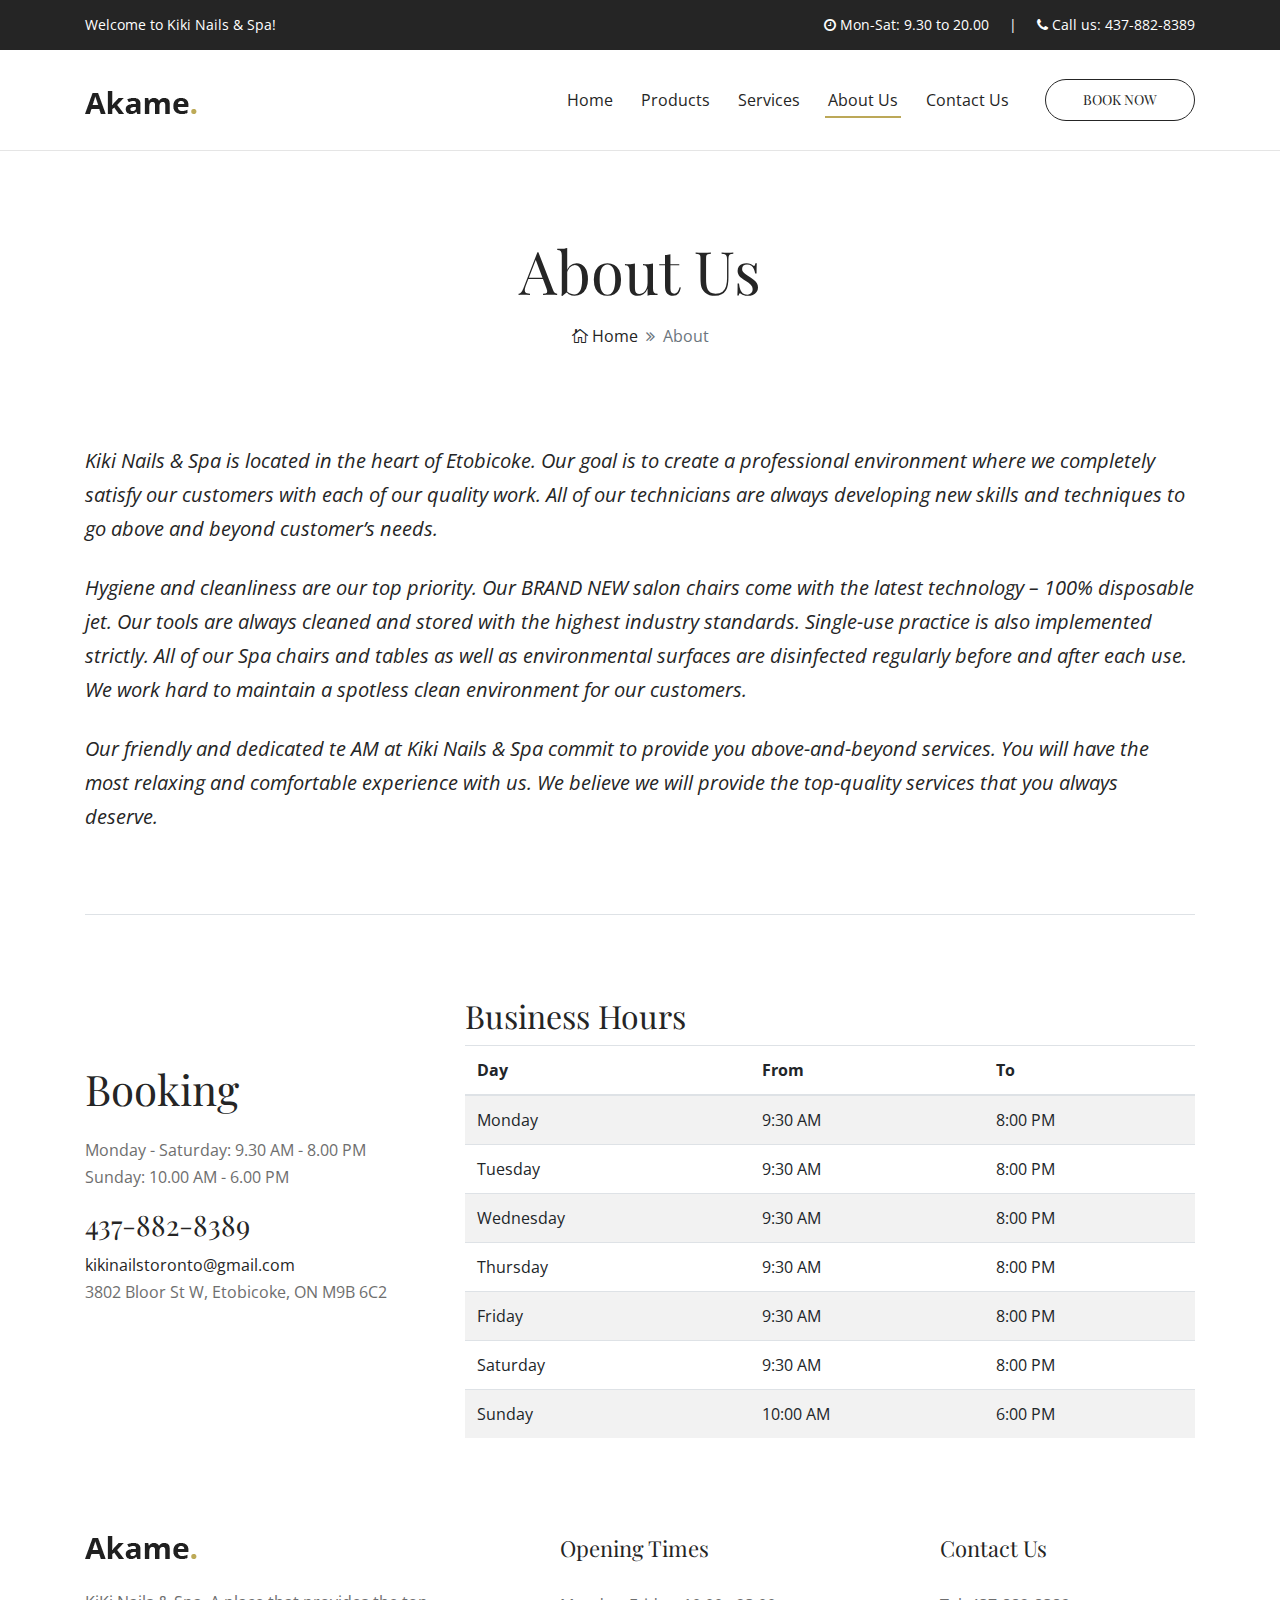
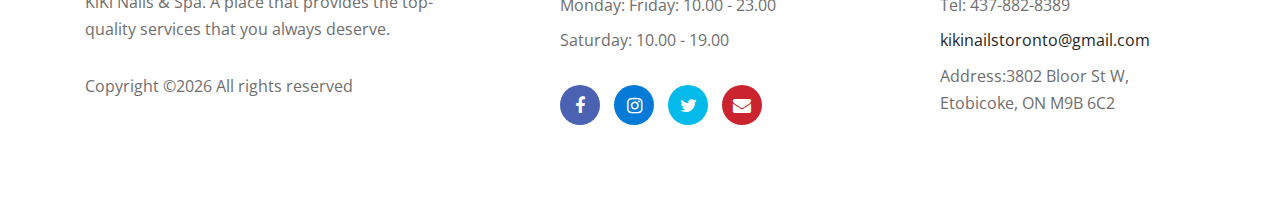
==== commit 636dc7c8: "some images and text need to be added" ====
--- a/about.html
+++ b/about.html
@@ -3,12 +3,13 @@
 
 <head>
     <meta charset="UTF-8">
-    <meta name="description" content="">
+    <meta name="description" content="Kiki Nails About Us. We provide quality you deserve.">
     <meta http-equiv="X-UA-Compatible" content="IE=edge">
-    <meta name="viewport" content="width=device-width, initial-scale=1, shrink-to-fit=no">
-
+    <meta namee="viewport" content="width=device-width, initial-scale=1, shrink-to-fit=no">
+    <meta name="keywords" content="Kiki Nails, Kiki Nails & Spa, Kiki Nails About Us">
+    
     <!-- Title -->
-    <title>Akame - Hair Salon HTML Template</title>
+    <title> Kiki Nials - About Us</title>
 
     <!-- Favicon -->
     <link rel="icon" href="./img/core-img/favicon.ico">
@@ -27,72 +28,72 @@
 
     <!-- Header Area Start -->
     <header class="header-area">
-        <!-- Top Header Area Start -->
-        <div class="top-header-area">
-            <div class="container h-100">
-                <div class="row h-100 align-items-center">
-                    <div class="col-5">
-                        <div class="top-header-content">
-                            <p>Welcome to hair salon!</p>
-                        </div>
-                    </div>
-                    <div class="col-7">
-                        <div class="top-header-content text-right">
-                            <p><i class="fa fa-clock-o" aria-hidden="true"></i> Mon-Sat: 8.00 to 17.00 <span class="mx-2"></span> | <span class="mx-2"></span> <i class="fa fa-phone" aria-hidden="true"></i> Call us: (+12)-345-6789</p>
-                        </div>
-                    </div>
-                </div>
-            </div>
-        </div>
-        <!-- Top Header Area End -->
-
-        <!-- Main Header Start -->
-        <div class="main-header-area">
-            <div class="classy-nav-container breakpoint-off">
-                <div class="container">
-                    <!-- Classy Menu -->
-                    <nav class="classy-navbar justify-content-between" id="akameNav">
-
-                        <!-- Logo -->
-                        <a class="nav-brand" href="index.html"><img src="./img/core-img/logo.png" alt=""></a>
-
-                        <!-- Navbar Toggler -->
-                        <div class="classy-navbar-toggler">
-                            <span class="navbarToggler"><span></span><span></span><span></span></span>
-                        </div>
-
-                        <!-- Menu -->
-                        <div class="classy-menu">
-                            <!-- Menu Close Button -->
-                            <div class="classycloseIcon">
-                                <div class="cross-wrap"><span class="top"></span><span class="bottom"></span></div>
-                            </div>
-                            <!-- Nav Start -->
-                            <div class="classynav">
-                                <ul id="nav">
-                                    <li><a href="./index.html">Home</a></li>
+            <!-- Top Header Area Start -->
+            <div class="top-header-area">
+                <div class="container h-100">
+                    <div class="row h-100 align-items-center">
+                        <div class="col-5">
+                            <div class="top-header-content">
+                                <p>Welcome to Kiki Nails & Spa!</p>
+                            </div>
+                        </div>
+                        <div class="col-7">
+                            <div class="top-header-content text-right">
+                                <p><i class="fa fa-clock-o" aria-hidden="true"></i> Mon-Sat: 9.30 to 20.00 <span class="mx-2"></span> | <span class="mx-2"></span> <i class="fa fa-phone" aria-hidden="true"></i> Call us: 437-882-8389</p>
+                            </div>
+                        </div>
+                    </div>
+                </div>
+            </div>
+            <!-- Top Header Area End -->
+    
+            <!-- Main Header Start -->
+            <div class="main-header-area">
+                <div class="classy-nav-container breakpoint-off">
+                    <div class="container">
+                        <!-- Classy Menu -->
+                        <nav class="classy-navbar justify-content-between" id="akameNav">
+    
+                            <!-- Logo -->
+                            <a class="nav-brand" href="index.html"><img src="./img/core-img/logo.png" alt=""></a>
+    
+                            <!-- Navbar Toggler -->
+                            <div class="classy-navbar-toggler">
+                                <span class="navbarToggler"><span></span><span></span><span></span></span>
+                            </div>
+    
+                            <!-- Menu -->
+                            <div class="classy-menu">
+                                <!-- Menu Close Button -->
+                                <div class="classycloseIcon">
+                                    <div class="cross-wrap"><span class="top"></span><span class="bottom"></span></div>
+                                </div>
+                                <!-- Nav Start -->
+                                <div class="classynav">
+                                    <ul id="nav">
+                                        <li><a href="./index.html">Home</a></li>
+                                         
+                                        <li><a href="./products.html">Products</a></li>
+                                        <li><a href="./service.html">Services</a></li>
+                                        <li class="active"><a href="./about.html">About Us</a></li>
+                                        
+                                        <li><a href="./contact.html">Contact Us</a></li>
+                                    </ul>
+    
                                      
-                                    <li><a href="./portfolio.html">Products</a></li>
-                                    <li><a href="./service.html">Services</a></li>
-                                    <li class="active"><a href="./about.html">About Us</a></li>
-                                    <li><a href="./blog.html">Blog</a></li>
-                                    <li><a href="./contact.html">Contact</a></li>
-                                </ul>
-
-                                 
-
-                                <!-- Book Icon -->
-                                <div class="book-now-btn ml-5 mt-4 mt-lg-0 ml-md-4">
-                                    <a href="#" class="btn akame-btn">Book Now</a>
+    
+                                    <!-- Book Icon -->
+                                    <div class="book-now-btn ml-5 mt-4 mt-lg-0 ml-md-4">
+                                        <a href="#" class="btn akame-btn">Book Now</a>
+                                    </div>
                                 </div>
-                            </div>
-                            <!-- Nav End -->
-                        </div>
-                    </nav>
-                </div>
-            </div>
-        </div>
-    </header>
+                                <!-- Nav End -->
+                            </div>
+                        </nav>
+                    </div>
+                </div>
+            </div>
+        </header>
     <!-- Header Area End -->
 
     <!-- Breadcrumb Area Start -->
@@ -115,146 +116,32 @@
     </section>
     <!-- Breadcrumb Area End -->
 
-    <!-- Akame About Area Start -->
-    <section class="akame--about--area">
+    <!-- Ak    AMe About Area Start -->
+    <section class="ak    AMe--about--area">
         <div class="container">
             <div class="row">
                 <!-- Section Heading -->
-                <div class="col-12 col-lg-6">
-                    <div class="section-heading text-right mb-80 pr-5 pt-3">
-                        <p>New York • Since 2004</p>
-                        <h2>About Our Stories</h2>
-                        <span>History</span>
-                    </div>
-                </div>
-
-                <div class="col-12 col-lg-6">
+               
+
+                <div class="col-12 col-lg-12">
                     <div class="about--us--content mb-80">
-                        <p>At Hairone Salon, we are lorem ipsum dolor sit amet, consectetur adipi elit, sed do eiusmod tempor incididunt ut labore et dolore magna aliqua. Ut enim ad minim veniam, quis nostrud exercitation ullamco laboris nisi ut aliquip ex ea commodo consequat.</p>
-                        <img src="img/core-img/signature.png" alt="">
-                        <h4>Lara Croft</h4>
+                        <p>Kiki Nails & Spa is located in the heart of Etobicoke. Our goal is to create a professional environment where we completely satisfy our customers with each of our quality work. All of our technicians are always developing new skills and techniques to go above and beyond customer’s needs.</p>
+                        <p>Hygiene and cleanliness are our top priority. Our BRAND NEW salon chairs come with the latest technology – 100% disposable jet. Our tools are always cleaned and stored with the highest industry standards. Single-use practice is also implemented strictly. All of our Spa chairs and tables as well as environmental surfaces are disinfected regularly before and after each use. We work hard to maintain a spotless clean environment for our customers.</p>
+                        <p>Our friendly and dedicated te    AM at Kiki Nails & Spa commit to provide you above-and-beyond services. You will have the most relaxing and comfortable experience with us. We believe we will provide the top-quality services that you always deserve.</p>
+                        
                     </div>
                 </div>
             </div>
         </div>
     </section>
-    <!-- Akame About Area End -->
-
-    <!-- Akame Video Area Start -->
-    <div class="akame--video--area">
-        <div class="container">
-
-            <!-- Video Content Area -->
-            <div class="row">
-                <div class="col-12">
-                    <div class="video-content-area mb-80">
-                        <img src="img/bg-img/44.jpg" alt="">
-                        <a href="https://www.youtube.com/watch?v=Ldd8yjjo6jA" class="video-play-btn wow bounceInDown" data-wow-delay="200ms"><i class="fa fa-play"></i></a>
-                    </div>
-                </div>
-            </div>
-
-            <div class="row">
-                <!-- Single Cool Facts Area -->
-                <div class="col-12 col-sm-6 col-lg-3">
-                    <div class="single-cool-facts-area text-center mb-80 wow fadeInUp" data-wow-delay="200ms">
-                        <span>Case</span>
-                        <h2 class="counter">457</h2>
-                        <p>Projects Completed</p>
-                    </div>
-                </div>
-
-                <!-- Single Cool Facts Area -->
-                <div class="col-12 col-sm-6 col-lg-3">
-                    <div class="single-cool-facts-area text-center mb-80 wow fadeInUp" data-wow-delay="400ms">
-                        <span>Client</span>
-                        <h2 class="counter">343</h2>
-                        <p>Happy Customers</p>
-                    </div>
-                </div>
-
-                <!-- Single Cool Facts Area -->
-                <div class="col-12 col-sm-6 col-lg-3">
-                    <div class="single-cool-facts-area text-center mb-80 wow fadeInUp" data-wow-delay="600ms">
-                        <span>Award</span>
-                        <h2 class="counter">379</h2>
-                        <p>Award Winners</p>
-                    </div>
-                </div>
-
-                <!-- Single Cool Facts Area -->
-                <div class="col-12 col-sm-6 col-lg-3">
-                    <div class="single-cool-facts-area text-center mb-80 wow fadeInUp" data-wow-delay="800ms">
-                        <span>Style</span>
-                        <h2 class="counter">97</h2>
-                        <p>Different Hairstyles</p>
-                    </div>
-                </div>
-            </div>
-        </div>
-    </div>
-    <!-- Akame Video Area End -->
+    <!-- Ak    AMe About Area End -->
+
+    <!-- Ak    AMe Video Area Start -->
+   
+    <!-- Ak    AMe Video Area End -->
 
     <!-- Testimonial Area Start -->
-    <section class="testimonial-area section-padding-80">
-        <div class="container">
-            <div class="row justify-content-center">
-                <div class="col-10">
-                    <div class="testimonial-slides owl-carousel">
-
-                        <!-- Single Testimonial Slide -->
-                        <div class="single-testimonial-slide">
-                            <img src="img/core-img/quote.png" alt="">
-                            <p>BlueFresh is so simple, it's so easy to use. And from the customer's standpoint it's very intuitive, the platform is pretty much unlimited features!</p>
-                            <div class="ratings-name d-flex align-items-center justify-content-center">
-                                <div class="ratings mr-3">
-                                    <i class="icon_star"></i>
-                                    <i class="icon_star"></i>
-                                    <i class="icon_star"></i>
-                                    <i class="icon_star"></i>
-                                    <i class="icon_star"></i>
-                                </div>
-                                <h5>Jackson Nash</h5>
-                            </div>
-                        </div>
-
-                        <!-- Single Testimonial Slide -->
-                        <div class="single-testimonial-slide">
-                            <img src="img/core-img/quote.png" alt="">
-                            <p>BlueFresh is so simple, it's so easy to use. And from the customer's standpoint it's very intuitive, the platform is pretty much unlimited features!</p>
-                            <div class="ratings-name d-flex align-items-center justify-content-center">
-                                <div class="ratings mr-3">
-                                    <i class="icon_star"></i>
-                                    <i class="icon_star"></i>
-                                    <i class="icon_star"></i>
-                                    <i class="icon_star"></i>
-                                    <i class="icon_star"></i>
-                                </div>
-                                <h5>Jackson Nash</h5>
-                            </div>
-                        </div>
-
-                        <!-- Single Testimonial Slide -->
-                        <div class="single-testimonial-slide">
-                            <img src="img/core-img/quote.png" alt="">
-                            <p>BlueFresh is so simple, it's so easy to use. And from the customer's standpoint it's very intuitive, the platform is pretty much unlimited features!</p>
-                            <div class="ratings-name d-flex align-items-center justify-content-center">
-                                <div class="ratings mr-3">
-                                    <i class="icon_star"></i>
-                                    <i class="icon_star"></i>
-                                    <i class="icon_star"></i>
-                                    <i class="icon_star"></i>
-                                    <i class="icon_star"></i>
-                                </div>
-                                <h5>Jackson Nash</h5>
-                            </div>
-                        </div>
-
-                    </div>
-                </div>
-            </div>
-        </div>
-    </section>
+    
     <!-- Testimonial Area End -->
 
     <!-- Border -->
@@ -271,194 +158,66 @@
                 <div class="col-12 col-lg-4">
                     <div class="booking-info mb-80">
                         <h2>Booking</h2>
-                        <p>Monday - Friday: 10.00 AM - 23.00 PM <br> Saturday: 10.00 AM - 19.00 PM</p>
-                        <h4>(+84) 900 122 1223</h4>
-                        <p>hello.colorlib@gmail.com <br> Iris Watson, P.O. Box 283 8562 Fusce Rd, NY</p>
+                        <p>Monday - Saturday: 9.30     AM - 8.00     PM <br> Sunday: 10.00     AM - 6.00     PM</p>
+                        <h3>437-882-8389</h3>
+                        <p> <a href="mailto:kikinailstoronto@gmail.com">kikinailstoronto@gmail.com</a> <br> 3802 Bloor St W, Etobicoke, ON M9B 6C2</p>
                     </div>
                 </div>
 
                 <!-- Booking Table -->
                 <div class="col-12 col-lg-8">
-                    <div class="booking-table-slider owl-carousel mb-80">
-
-                        <!-- Single Booking Table -->
-                        <div class="single-booking-table d-flex">
-
-                            <!-- Single Date & Hours -->
-                            <div class="single-date-hours active">
-                                <div class="booking-day">
-                                    <h5>Today</h5>
-                                    <h6>Monday, 02/10</h6>
-                                </div>
-                                <div class="booking-hours d-flex flex-wrap">
-                                    <span class="active">09:00</span>
-                                    <span>10:00</span>
-                                    <span class="active">09:15</span>
-                                    <span>10:15</span>
-                                    <span>09:30</span>
-                                    <span>10:30</span>
-                                    <span>09:45</span>
-                                    <span>10:45</span>
-                                </div>
-                            </div>
-
-                            <!-- Single Date & Hours -->
-                            <div class="single-date-hours">
-                                <div class="booking-day">
-                                    <h5>Tomorrow</h5>
-                                    <h6>Tueday, 03/10</h6>
-                                </div>
-                                <div class="booking-hours d-flex flex-wrap">
-                                    <span>09:00</span>
-                                    <span>10:00</span>
-                                    <span class="active">09:15</span>
-                                    <span class="active">10:15</span>
-                                    <span>09:30</span>
-                                    <span class="active">10:30</span>
-                                    <span>09:45</span>
-                                    <span>10:45</span>
-                                </div>
-                            </div>
-
-                            <!-- Single Date & Hours -->
-                            <div class="single-date-hours">
-                                <div class="booking-day">
-                                    <h5>After</h5>
-                                    <h6>Wednesday, 04/10</h6>
-                                </div>
-                                <div class="booking-hours d-flex flex-wrap">
-                                    <span>09:00</span>
-                                    <span class="active">10:00</span>
-                                    <span>09:15</span>
-                                    <span class="active">10:15</span>
-                                    <span>09:30</span>
-                                    <span class="active">10:30</span>
-                                    <span>09:45</span>
-                                    <span class="active">10:45</span>
-                                </div>
-                            </div>
-
-                        </div>
-
-                        <!-- Single Booking Table -->
-                        <div class="single-booking-table d-flex">
-
-                            <!-- Single Date & Hours -->
-                            <div class="single-date-hours">
-                                <div class="booking-day">
-                                    <h5>After</h5>
-                                    <h6>Monday, 02/10</h6>
-                                </div>
-                                <div class="booking-hours d-flex flex-wrap">
-                                    <span class="active">09:00</span>
-                                    <span>10:00</span>
-                                    <span class="active">09:15</span>
-                                    <span>10:15</span>
-                                    <span>09:30</span>
-                                    <span>10:30</span>
-                                    <span>09:45</span>
-                                    <span>10:45</span>
-                                </div>
-                            </div>
-
-                            <!-- Single Date & Hours -->
-                            <div class="single-date-hours">
-                                <div class="booking-day">
-                                    <h5>After</h5>
-                                    <h6>Tueday, 03/10</h6>
-                                </div>
-                                <div class="booking-hours d-flex flex-wrap">
-                                    <span>09:00</span>
-                                    <span>10:00</span>
-                                    <span class="active">09:15</span>
-                                    <span class="active">10:15</span>
-                                    <span>09:30</span>
-                                    <span class="active">10:30</span>
-                                    <span>09:45</span>
-                                    <span>10:45</span>
-                                </div>
-                            </div>
-
-                            <!-- Single Date & Hours -->
-                            <div class="single-date-hours">
-                                <div class="booking-day">
-                                    <h5>After</h5>
-                                    <h6>Wednesday, 04/10</h6>
-                                </div>
-                                <div class="booking-hours d-flex flex-wrap">
-                                    <span>09:00</span>
-                                    <span class="active">10:00</span>
-                                    <span>09:15</span>
-                                    <span class="active">10:15</span>
-                                    <span>09:30</span>
-                                    <span class="active">10:30</span>
-                                    <span>09:45</span>
-                                    <span class="active">10:45</span>
-                                </div>
-                            </div>
-
-                        </div>
-
-                        <!-- Single Booking Table -->
-                        <div class="single-booking-table d-flex">
-
-                            <!-- Single Date & Hours -->
-                            <div class="single-date-hours">
-                                <div class="booking-day">
-                                    <h5>After</h5>
-                                    <h6>Monday, 02/10</h6>
-                                </div>
-                                <div class="booking-hours d-flex flex-wrap">
-                                    <span class="active">09:00</span>
-                                    <span>10:00</span>
-                                    <span class="active">09:15</span>
-                                    <span>10:15</span>
-                                    <span>09:30</span>
-                                    <span>10:30</span>
-                                    <span>09:45</span>
-                                    <span>10:45</span>
-                                </div>
-                            </div>
-
-                            <!-- Single Date & Hours -->
-                            <div class="single-date-hours">
-                                <div class="booking-day">
-                                    <h5>After</h5>
-                                    <h6>Tueday, 03/10</h6>
-                                </div>
-                                <div class="booking-hours d-flex flex-wrap">
-                                    <span>09:00</span>
-                                    <span>10:00</span>
-                                    <span class="active">09:15</span>
-                                    <span class="active">10:15</span>
-                                    <span>09:30</span>
-                                    <span class="active">10:30</span>
-                                    <span>09:45</span>
-                                    <span>10:45</span>
-                                </div>
-                            </div>
-
-                            <!-- Single Date & Hours -->
-                            <div class="single-date-hours">
-                                <div class="booking-day">
-                                    <h5>After</h5>
-                                    <h6>Wednesday, 04/10</h6>
-                                </div>
-                                <div class="booking-hours d-flex flex-wrap">
-                                    <span>09:00</span>
-                                    <span class="active">10:00</span>
-                                    <span>09:15</span>
-                                    <span class="active">10:15</span>
-                                    <span>09:30</span>
-                                    <span class="active">10:30</span>
-                                    <span>09:45</span>
-                                    <span class="active">10:45</span>
-                                </div>
-                            </div>
-
-                        </div>
-
-                    </div>
+                    <h2>Business Hours</h2>
+                        <table class="table table-striped">
+                                <thead>
+                                  <tr>
+                                    <th scope="col">Day</th>
+                                    <th scope="col">From</th>
+                                    <th scope="col">To</th>
+                                    
+                                  </tr>
+                                </thead>
+                                <tbody>
+                                  <tr>
+                                    <td>Monday</td>
+                                    <td>9:30    AM </td>
+                                    <td>8:00    PM</td>
+                                    
+                                  </tr>
+                                  <tr>
+                                    <td>Tuesday</td>
+                                    <td>9:30    AM </td>
+                                    <td>8:00    PM</td>
+                                    
+                                  </tr>
+                                  <tr>
+                                    <td>Wednesday</td>
+                                    <td>9:30    AM </td>
+                                    <td>8:00    PM</td>
+                                   
+                                  </tr>
+                                  <tr>
+                                        <td>Thursday</td>
+                                        <td>9:30    AM </td>
+                                        <td>8:00    PM</td>
+                                        
+                                      </tr>
+                                      <tr>
+                                        <td>Friday</td>
+                                        <td>9:30    AM </td>
+                                        <td>8:00    PM</td>
+                                      </tr>
+                                      <tr>
+                                            <td>Saturday</td>
+                                            <td>9:30    AM </td>
+                                            <td>8:00    PM</td>
+                                    </tr>
+                                    <tr>
+                                            <td>Sunday</td>
+                                            <td>10:00    AM </td>
+                                            <td>6:00    PM</td>
+                                    </tr>
+                                </tbody>
+                              </table>
                 </div>
             </div>
         </div>
@@ -466,187 +225,74 @@
     <!-- Booking Area End -->
 
     <!-- Our Expert Area Start -->
-    <section class="akame-our-expert-area about-us-page section-padding-80-0">
-
-        <!-- Side Thumbnail -->
-        <div class="side-thumbnail" style="background-image: url(img/bg-img/14.png);"></div>
-
-        <div class="container">
-            <div class="row justify-content-end">
-                <div class="col-12 col-lg-6">
-                    <!-- Section Heading -->
-                    <div class="section-heading">
-                        <h2>Our Experts</h2>
-                        <p>Lorem ipsum dolor sit amet, consectetur adipisicing elit, sed do eiusmod tempor incididunt ut labore et dolore magna aliqua. Quis nostrud exercitation ullamco laboris nisi ut aliquip ex.</p>
-                    </div>
-                    <!-- Our Certificate -->
-                    <div class="our-certificate-area mb-60 d-flex align-items-center">
-                        <img src="img/core-img/certificate-1.png" alt="">
-                        <img src="img/core-img/certificate-2.png" alt="">
-                        <img src="img/core-img/certificate-3.png" alt="">
-                    </div>
-                </div>
-            </div>
-        </div>
-        <div class="container">
-            <div class="row">
-
-                <!-- Single Team Member -->
-                <div class="col-12 col-sm-6 col-lg-3">
-                    <div class="single-team-member mb-80">
-                        <div class="team-member-img">
-                            <img src="img/bg-img/10.jpg" alt="">
-                            <!-- Social Info -->
-                            <div class="team-social-info d-flex align-items-center justify-content-center">
-                                <div class="social-link">
-                                    <a href="#"><i class="fa fa-facebook"></i></a>
-                                    <a href="#"><i class="fa fa-twitter"></i></a>
-                                    <a href="#"><i class="fa fa-linkedin"></i></a>
-                                    <a href="#"><i class="fa fa-dribbble"></i></a>
-                                </div>
-                            </div>
-                        </div>
-                        <div class="team-member-info">
-                            <h5>Mila Hartley</h5>
-                            <p>Hairdresser</p>
-                        </div>
-                    </div>
-                </div>
-
-                <!-- Single Team Member -->
-                <div class="col-12 col-sm-6 col-lg-3">
-                    <div class="single-team-member mb-80">
-                        <div class="team-member-img">
-                            <img src="img/bg-img/11.jpg" alt="">
-                            <!-- Social Info -->
-                            <div class="team-social-info d-flex align-items-center justify-content-center">
-                                <div class="social-link">
-                                    <a href="#"><i class="fa fa-facebook"></i></a>
-                                    <a href="#"><i class="fa fa-twitter"></i></a>
-                                    <a href="#"><i class="fa fa-linkedin"></i></a>
-                                    <a href="#"><i class="fa fa-dribbble"></i></a>
-                                </div>
-                            </div>
-                        </div>
-                        <div class="team-member-info">
-                            <h5>Teigan Duran</h5>
-                            <p>Stylist</p>
-                        </div>
-                    </div>
-                </div>
-
-                <!-- Single Team Member -->
-                <div class="col-12 col-sm-6 col-lg-3">
-                    <div class="single-team-member mb-80">
-                        <div class="team-member-img">
-                            <img src="img/bg-img/12.jpg" alt="">
-                            <!-- Social Info -->
-                            <div class="team-social-info d-flex align-items-center justify-content-center">
-                                <div class="social-link">
-                                    <a href="#"><i class="fa fa-facebook"></i></a>
-                                    <a href="#"><i class="fa fa-twitter"></i></a>
-                                    <a href="#"><i class="fa fa-linkedin"></i></a>
-                                    <a href="#"><i class="fa fa-dribbble"></i></a>
-                                </div>
-                            </div>
-                        </div>
-                        <div class="team-member-info">
-                            <h5>Tanya Ramsay</h5>
-                            <p>Hairstylist</p>
-                        </div>
-                    </div>
-                </div>
-
-                <!-- Single Team Member -->
-                <div class="col-12 col-sm-6 col-lg-3">
-                    <div class="single-team-member mb-80">
-                        <div class="team-member-img">
-                            <img src="img/bg-img/13.jpg" alt="">
-                            <!-- Social Info -->
-                            <div class="team-social-info d-flex align-items-center justify-content-center">
-                                <div class="social-link">
-                                    <a href="#"><i class="fa fa-facebook"></i></a>
-                                    <a href="#"><i class="fa fa-twitter"></i></a>
-                                    <a href="#"><i class="fa fa-linkedin"></i></a>
-                                    <a href="#"><i class="fa fa-dribbble"></i></a>
-                                </div>
-                            </div>
-                        </div>
-                        <div class="team-member-info">
-                            <h5>Donna Carr</h5>
-                            <p>Baber</p>
-                        </div>
-                    </div>
-                </div>
-
-            </div>
-        </div>
-    </section>
+   
     <!-- Our Expert Area End -->
 
     <!-- Footer Area Start -->
     <footer class="footer-area section-padding-80-0">
-        <div class="container">
-            <div class="row justify-content-between">
-
-                <!-- Single Footer Widget -->
-                <div class="col-12 col-sm-6 col-md-4">
-                    <div class="single-footer-widget mb-80">
-                        <!-- Footer Logo -->
-                        <a href="#" class="footer-logo"><img src="img/core-img/logo.png" alt=""></a>
-
-                        <p class="mb-30">We would love to serve you and let you enjoy your culinary experience. Excepteur sint occaecat cupidatat non proident.</p>
-
-                        <!-- Copywrite Text -->
-                        <div class="copywrite-text">
-                            <p>  
-Copyright &copy;<script>document.write(new Date().getFullYear());</script> All rights reserved  
- </p>
-                        </div>
-                    </div>
-                </div>
-
-                <!-- Single Footer Widget -->
-                <div class="col-12 col-sm-6 col-md-4 col-xl-3">
-                    <div class="single-footer-widget mb-80">
-                        <!-- Widget Title -->
-                        <h4 class="widget-title">Opening times</h4>
-
-                        <!-- Open Times -->
-                        <div class="open-time">
-                            <p>Monday: Friday: 10.00 - 23.00</p>
-                            <p>Saturday: 10.00 - 19.00</p>
-                        </div>
-
-                        <!-- Social Info -->
-                        <div class="social-info">
-                            <a href="#" class="facebook"><i class="fa fa-facebook"></i></a>
-                            <a href="#" class="twitter"><i class="fa fa-twitter"></i></a>
-                            <a href="#" class="google-plus"><i class="fa fa-google-plus"></i></a>
-                            <a href="#" class="instagram"><i class="fa fa-instagram"></i></a>
-                        </div>
-                    </div>
-                </div>
-
-                <!-- Single Footer Widget -->
-                <div class="col-12 col-md-4 col-xl-3">
-                    <div class="single-footer-widget mb-80">
-
-                        <!-- Widget Title -->
-                        <h4 class="widget-title">Contact Us</h4>
-
-                        <!-- Contact Address -->
-                        <div class="contact-address">
-                            <p>Tel: (+12) 345 678 910</p>
-                            <p>E-mail: Hello.colorlib@gmail.com</p>
-                            <p>Address: Iris Watson, P.O. Box 283 8562 Fusce Rd, NY</p>
-                        </div>
-                    </div>
-                </div>
-
-            </div>
-        </div>
-    </footer>
+            <div class="container">
+                <div class="row justify-content-between">
+    
+                    <!-- Single Footer Widget -->
+                    <div class="col-12 col-sm-6 col-md-4">
+                        <div class="single-footer-widget mb-80">
+                            <!-- Footer Logo -->
+                            <a href="#" class="footer-logo"><img src="img/core-img/logo.png" alt=""></a>
+    
+                            <p class="mb-30">KiKi Nails & Spa. A place that provides the top-quality services that you always deserve.</p>
+    
+                            <!-- Copywrite Text -->
+                            <div class="copywrite-text">
+                                <p> 
+    Copyright &copy;<script>document.write(new Date().getFullYear());</script> All rights reserved  
+     </p>
+                            </div>
+                        </div>
+                    </div>
+    
+                    <!-- Single Footer Widget -->
+                    <div class="col-12 col-sm-6 col-md-4 col-xl-3">
+                        <div class="single-footer-widget mb-80">
+                            <!-- Widget Title -->
+                            <h4 class="widget-title">Opening times</h4>
+    
+                            <!-- Open Times -->
+                            <div class="open-time">
+                                <p>Monday: Friday: 10.00 - 23.00</p>
+                                <p>Saturday: 10.00 - 19.00</p>
+                            </div>
+    
+                            <!-- Social Info -->
+                            <div class="social-info">
+                                <a href="https://www.facebook.com/Kiki-Nails-Spa-106893854434912" class="facebook"><i class="fa fa-facebook"></i></a>
+                                
+                               
+                                <a href="https://www.instagram.com/kikinails2020/" class="instagram"><i class="fa fa-instagram"></i></a>
+                                <a href="#" class="twitter"><i class="fa fa-twitter"></i></a>
+                                <a href="mailto:kikinailstoronto@gmail.com" class="google-plus"><i class="fa fa-envelope"></i></a>
+                            </div>
+                        </div>
+                    </div>
+    
+                    <!-- Single Footer Widget -->
+                    <div class="col-12 col-md-4 col-xl-3">
+                        <div class="single-footer-widget mb-80">
+    
+                            <!-- Widget Title -->
+                            <h4 class="widget-title">Contact Us</h4>
+    
+                            <!-- Contact Address -->
+                            <div class="contact-address">
+                                <p>Tel: 437-882-8389 </p>
+                                <p> <a href="mailto:kikinailstoronto@gmail.com">kikinailstoronto@gmail.com</a> </p>
+                                <p>Address:3802 Bloor St W, Etobicoke, ON M9B 6C2</p>
+                            </div>
+                        </div>
+                    </div>
+    
+                </div>
+            </div>
+        </footer>
     <!-- Footer Area End -->
 
     <!-- All JS Files -->
@@ -655,9 +301,9 @@
     <!-- Popper -->
     <script src="js/popper.min.js"></script>
     <!-- Bootstrap -->
-    <script src="js/bootstrap.min.js"></script>
+    <script src="js/bootstra    PMin.js"></script>
     <!-- All Plugins -->
-    <script src="js/akame.bundle.js"></script>
+    <script src="js/ak    AMe.bundle.js"></script>
     <!-- Active -->
     <script src="js/default-assets/active.js"></script>
 
--- a/style.css
+++ b/style.css
@@ -1703,3 +1703,72 @@
     margin-bottom: 0; }
 
 /*# sourceMappingURL=style.css.map */
+.hover_bkgr_fricc{
+  background:rgba(0,0,0,.4);
+  cursor:pointer;
+  display:none;
+  height:100%;
+  position:fixed;
+  text-align:center;
+  top:0;
+  width:100%;
+  padding:20px;
+  z-index:10000;
+}
+.msgButton{
+  background: #0066ff;
+  color:white;
+  padding: 10px;
+  border-radius: 5px;
+  
+}
+.msgButton:hover{
+  background: #005ce6;
+  color:white;
+  
+}
+.hover_bkgr_fricc .helper{
+  display:inline-block;
+  height:100%;
+  vertical-align:middle;
+}
+.hover_bkgr_fricc > div {
+  background-color: #fff;
+  box-shadow: 10px 10px 60px #555;
+  display: inline-block;
+  height: auto;
+  max-width: 551px;
+  min-height: 100px;
+  vertical-align: middle;
+  width: 60%;
+  position: relative;
+  border-radius: 8px;
+  padding: 15px 5%;
+}
+.popupCloseButton {
+  background-color: #fff;
+  border: 3px solid #999;
+  border-radius: 50px;
+  cursor: pointer;
+  display: inline-block;
+  font-family: arial;
+  font-weight: bold;
+  position: absolute;
+  top: -20px;
+  right: -20px;
+  font-size: 25px;
+  line-height: 30px;
+  width: 30px;
+  height: 30px;
+  text-align: center;
+}
+.popupCloseButton:hover {
+  background-color: #ccc;
+}
+.trigger_popup_fricc {
+  cursor: pointer;
+  font-size: 20px;
+  margin: 20px;
+  display: inline-block;
+  font-weight: bold;
+}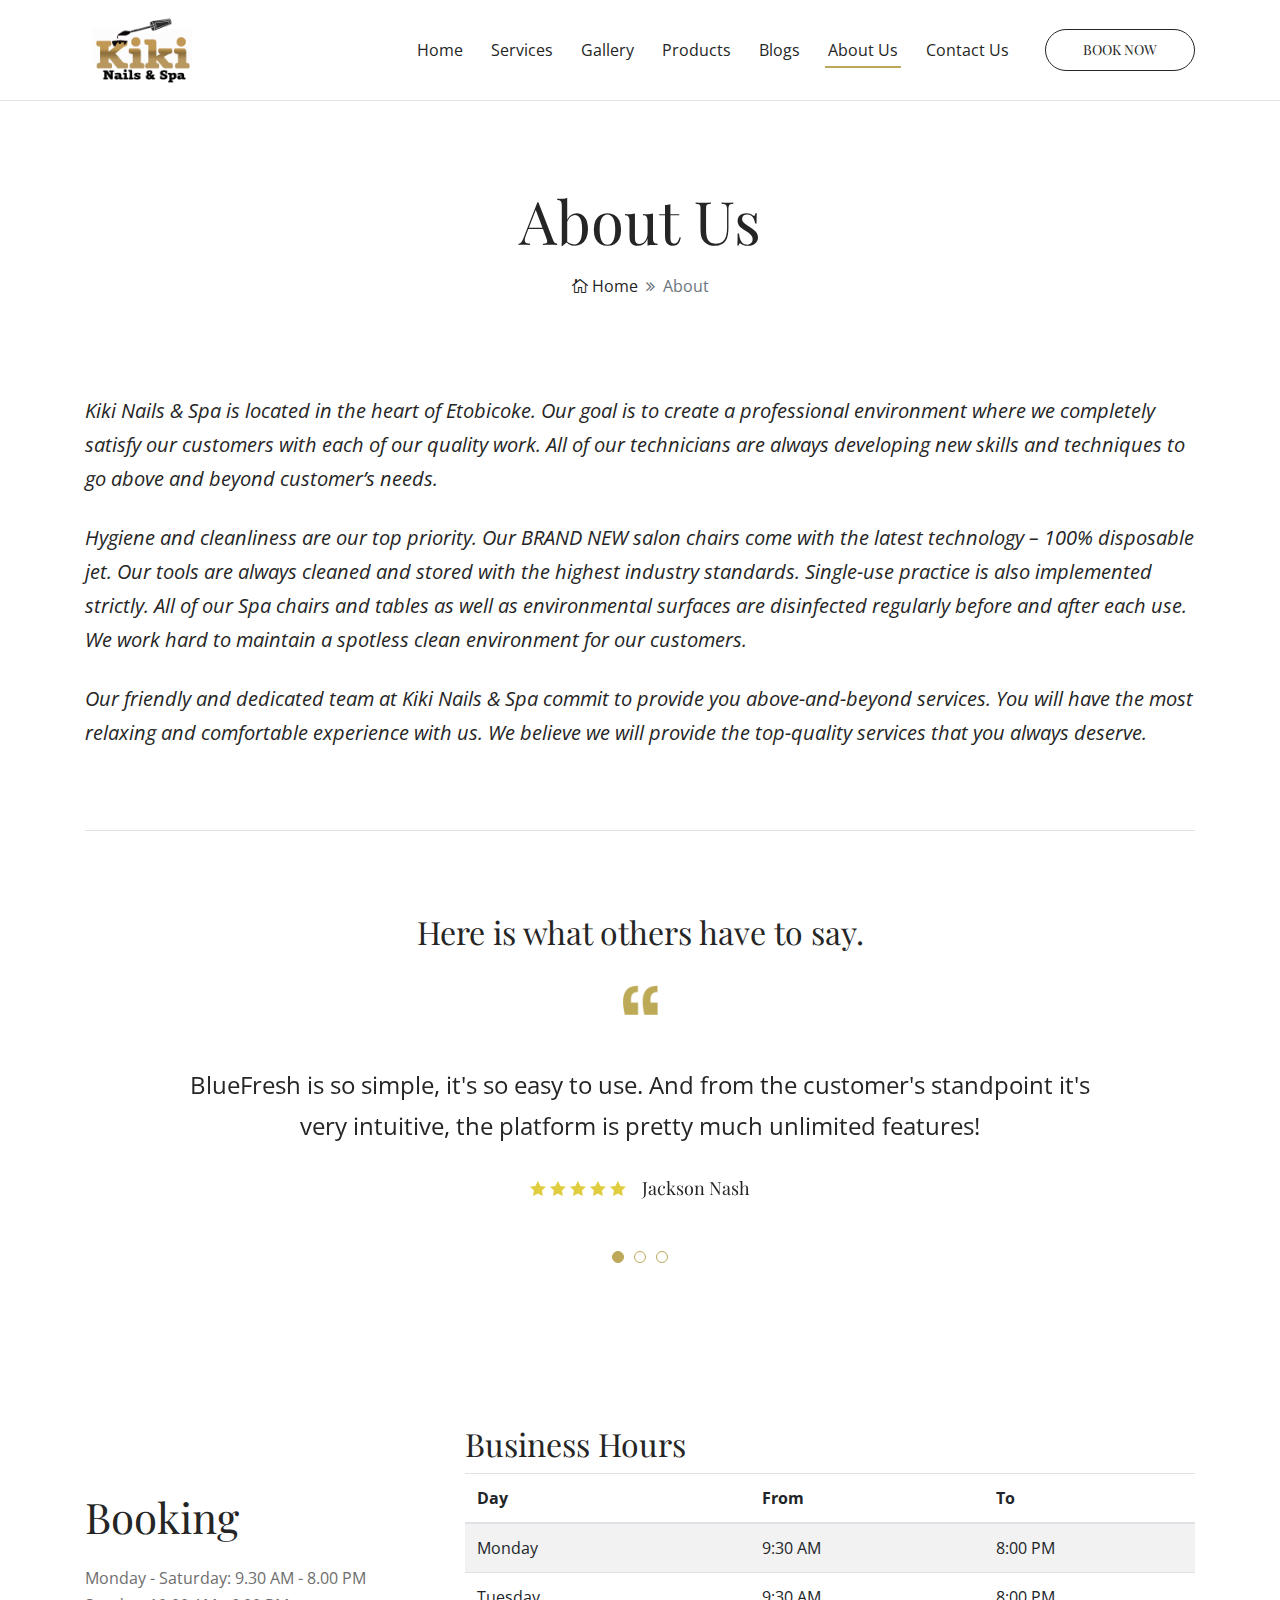
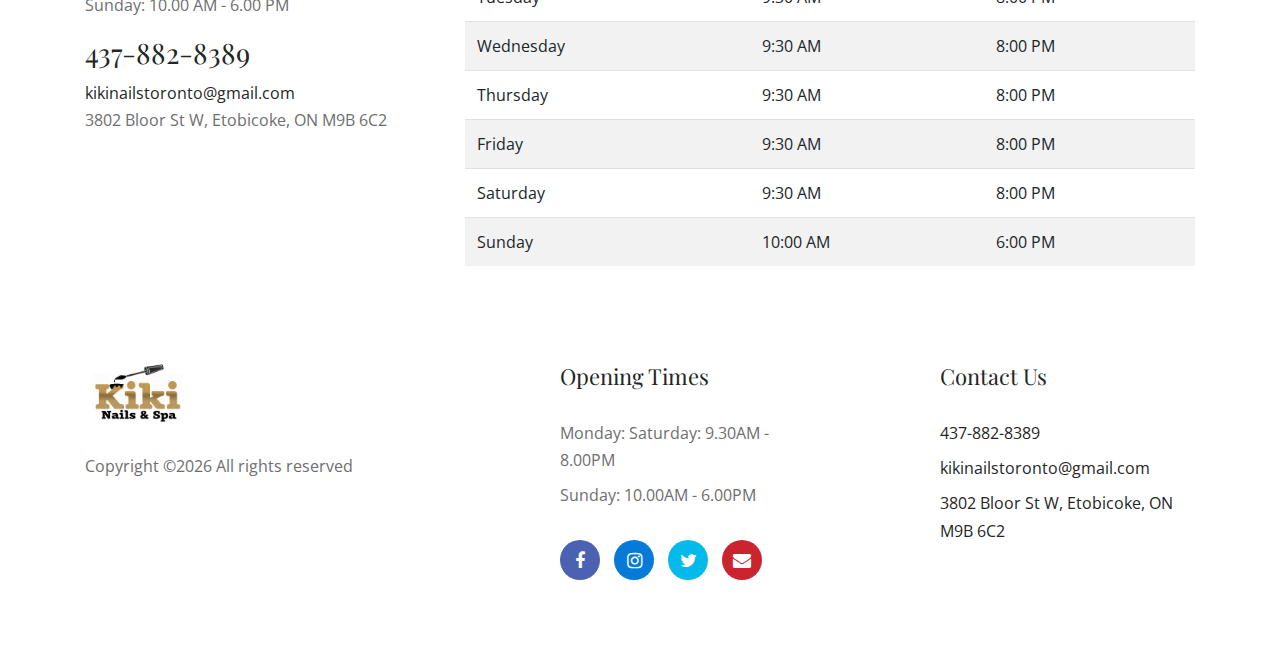
==== commit cfe2e454: "90% Changes are done" ====
--- a/about.html
+++ b/about.html
@@ -3,13 +3,13 @@
 
 <head>
     <meta charset="UTF-8">
-    <meta name="description" content="Kiki Nails About Us. We provide quality you deserve.">
+    <meta name="description" content="Contact Us by email or by phone.">
     <meta http-equiv="X-UA-Compatible" content="IE=edge">
-    <meta namee="viewport" content="width=device-width, initial-scale=1, shrink-to-fit=no">
-    <meta name="keywords" content="Kiki Nails, Kiki Nails & Spa, Kiki Nails About Us">
+    <meta name="viewport" content="width=device-width, initial-scale=1, shrink-to-fit=no">
+    <meta name="keywords" content="Kiki Nails, Kiki Nails & Spa, Kiki Nails Contact Us">
     
     <!-- Title -->
-    <title> Kiki Nials - About Us</title>
+    <title>Kiki Nails - Contact Us</title>
 
     <!-- Favicon -->
     <link rel="icon" href="./img/core-img/favicon.ico">
@@ -28,75 +28,59 @@
 
     <!-- Header Area Start -->
     <header class="header-area">
-            <!-- Top Header Area Start -->
-            <div class="top-header-area">
-                <div class="container h-100">
-                    <div class="row h-100 align-items-center">
-                        <div class="col-5">
-                            <div class="top-header-content">
-                                <p>Welcome to Kiki Nails & Spa!</p>
-                            </div>
-                        </div>
-                        <div class="col-7">
-                            <div class="top-header-content text-right">
-                                <p><i class="fa fa-clock-o" aria-hidden="true"></i> Mon-Sat: 9.30 to 20.00 <span class="mx-2"></span> | <span class="mx-2"></span> <i class="fa fa-phone" aria-hidden="true"></i> Call us: 437-882-8389</p>
-                            </div>
-                        </div>
-                    </div>
-                </div>
-            </div>
-            <!-- Top Header Area End -->
-    
-            <!-- Main Header Start -->
-            <div class="main-header-area">
-                <div class="classy-nav-container breakpoint-off">
-                    <div class="container">
-                        <!-- Classy Menu -->
-                        <nav class="classy-navbar justify-content-between" id="akameNav">
-    
-                            <!-- Logo -->
-                            <a class="nav-brand" href="index.html"><img src="./img/core-img/logo.png" alt=""></a>
-    
-                            <!-- Navbar Toggler -->
-                            <div class="classy-navbar-toggler">
-                                <span class="navbarToggler"><span></span><span></span><span></span></span>
-                            </div>
-    
-                            <!-- Menu -->
-                            <div class="classy-menu">
-                                <!-- Menu Close Button -->
-                                <div class="classycloseIcon">
-                                    <div class="cross-wrap"><span class="top"></span><span class="bottom"></span></div>
+        <!-- Top Header Area Start -->
+      
+        <!-- Top Header Area End -->
+
+        <!-- Main Header Start -->
+        <div class="main-header-area">
+            <div class="classy-nav-container breakpoint-off">
+                <div class="container">
+                    <!-- Classy Menu -->
+                    <nav class="classy-navbar justify-content-between" id="akameNav">
+
+                        <!-- Logo -->
+                        <a class="nav-brand" href="index.html"><img src="./img/core-img/logo11.png" alt="" width="110" height="70"></a>
+
+                        <!-- Navbar Toggler -->
+                        <div class="classy-navbar-toggler">
+                            <span class="navbarToggler"><span></span><span></span><span></span></span>
+                        </div>
+
+                        <!-- Menu -->
+                        <div class="classy-menu">
+                            <!-- Menu Close Button -->
+                            <div class="classycloseIcon">
+                                <div class="cross-wrap"><span class="top"></span><span class="bottom"></span></div>
+                            </div>
+                            <!-- Nav Start -->
+                            <div class="classynav">
+                                <ul id="nav">
+                                    <li><a href="./index.html">Home</a></li>
+                                    <li><a href="./service.html">Services</a></li>
+                                    <li><a href="./gallery.html">Gallery</a></li>
+                                    <li><a href="./products.html">Products</a></li>
+                                    <li><a href="./blog.html">Blogs</a></li>
+                                    <li class="active"><a href="./about.html">About Us</a></li>
+                                    <li><a href="./contact.html">Contact Us</a></li>
+                                </ul>
+
+                                 
+
+                                <!-- Book Icon -->
+                                <div class="book-now-btn ml-5 mt-4 mt-lg-0 ml-md-4">
+                                    <a href="#" class="btn akame-btn">Book Now</a>
                                 </div>
-                                <!-- Nav Start -->
-                                <div class="classynav">
-                                    <ul id="nav">
-                                        <li><a href="./index.html">Home</a></li>
-                                         
-                                        <li><a href="./products.html">Products</a></li>
-                                        <li><a href="./service.html">Services</a></li>
-                                        <li class="active"><a href="./about.html">About Us</a></li>
-                                        
-                                        <li><a href="./contact.html">Contact Us</a></li>
-                                    </ul>
-    
-                                     
-    
-                                    <!-- Book Icon -->
-                                    <div class="book-now-btn ml-5 mt-4 mt-lg-0 ml-md-4">
-                                        <a href="#" class="btn akame-btn">Book Now</a>
-                                    </div>
-                                </div>
-                                <!-- Nav End -->
-                            </div>
-                        </nav>
-                    </div>
-                </div>
-            </div>
-        </header>
+                            </div>
+                            <!-- Nav End -->
+                        </div>
+                    </nav>
+                </div>
+            </div>
+        </div>
+    </header>
     <!-- Header Area End -->
 
-    <!-- Breadcrumb Area Start -->
     <section class="breadcrumb-area section-padding-80">
         <div class="container">
             <div class="row">
@@ -114,10 +98,7 @@
             </div>
         </div>
     </section>
-    <!-- Breadcrumb Area End -->
-
-    <!-- Ak    AMe About Area Start -->
-    <section class="ak    AMe--about--area">
+    <section class="akame--about--area">
         <div class="container">
             <div class="row">
                 <!-- Section Heading -->
@@ -127,27 +108,79 @@
                     <div class="about--us--content mb-80">
                         <p>Kiki Nails & Spa is located in the heart of Etobicoke. Our goal is to create a professional environment where we completely satisfy our customers with each of our quality work. All of our technicians are always developing new skills and techniques to go above and beyond customer’s needs.</p>
                         <p>Hygiene and cleanliness are our top priority. Our BRAND NEW salon chairs come with the latest technology – 100% disposable jet. Our tools are always cleaned and stored with the highest industry standards. Single-use practice is also implemented strictly. All of our Spa chairs and tables as well as environmental surfaces are disinfected regularly before and after each use. We work hard to maintain a spotless clean environment for our customers.</p>
-                        <p>Our friendly and dedicated te    AM at Kiki Nails & Spa commit to provide you above-and-beyond services. You will have the most relaxing and comfortable experience with us. We believe we will provide the top-quality services that you always deserve.</p>
+                        <p>Our friendly and dedicated team at Kiki Nails & Spa commit to provide you above-and-beyond services. You will have the most relaxing and comfortable experience with us. We believe we will provide the top-quality services that you always deserve.</p>
                         
                     </div>
                 </div>
             </div>
         </div>
     </section>
-    <!-- Ak    AMe About Area End -->
-
-    <!-- Ak    AMe Video Area Start -->
-   
-    <!-- Ak    AMe Video Area End -->
-
-    <!-- Testimonial Area Start -->
-    
-    <!-- Testimonial Area End -->
-
-    <!-- Border -->
     <div class="container">
         <div class="border-top"></div>
     </div>
+
+    <section class="testimonial-area section-padding-80">
+            <div class="container">
+                <h2 style="text-align:center">Here is what others have to say.</h2><br>
+                <div class="row justify-content-center">
+                    <div class="col-10">
+                        <div class="testimonial-slides owl-carousel">
+    
+                            <!-- Single Testimonial Slide -->
+                            <div class="single-testimonial-slide">
+                                <img src="img/core-img/quote.png" alt="">
+                                <p>BlueFresh is so simple, it's so easy to use. And from the customer's standpoint it's very intuitive, the platform is pretty much unlimited features!</p>
+                                <div class="ratings-name d-flex align-items-center justify-content-center">
+                                    <div class="ratings mr-3">
+                                        <i class="icon_star"></i>
+                                        <i class="icon_star"></i>
+                                        <i class="icon_star"></i>
+                                        <i class="icon_star"></i>
+                                        <i class="icon_star"></i>
+                                    </div>
+                                    <h5>Jackson Nash</h5>
+                                </div>
+                            </div>
+    
+                            <!-- Single Testimonial Slide -->
+                            <div class="single-testimonial-slide">
+                                <img src="img/core-img/quote.png" alt="">
+                                <p>BlueFresh is so simple, it's so easy to use. And from the customer's standpoint it's very intuitive, the platform is pretty much unlimited features!</p>
+                                <div class="ratings-name d-flex align-items-center justify-content-center">
+                                    <div class="ratings mr-3">
+                                        <i class="icon_star"></i>
+                                        <i class="icon_star"></i>
+                                        <i class="icon_star"></i>
+                                        <i class="icon_star"></i>
+                                        <i class="icon_star"></i>
+                                    </div>
+                                    <h5>Jackson Nash</h5>
+                                </div>
+                            </div>
+    
+                            <!-- Single Testimonial Slide -->
+                            <div class="single-testimonial-slide">
+                                <img src="img/core-img/quote.png" alt="">
+                                <p>BlueFresh is so simple, it's so easy to use. And from the customer's standpoint it's very intuitive, the platform is pretty much unlimited features!</p>
+                                <div class="ratings-name d-flex align-items-center justify-content-center">
+                                    <div class="ratings mr-3">
+                                        <i class="icon_star"></i>
+                                        <i class="icon_star"></i>
+                                        <i class="icon_star"></i>
+                                        <i class="icon_star"></i>
+                                        <i class="icon_star"></i>
+                                    </div>
+                                    <h5>Jackson Nash</h5>
+                                </div>
+                            </div>
+    
+                        </div>
+                    </div>
+                </div>
+            </div>
+        </section>
+    
+
 
     <!-- Booking Area Start -->
     <section class="booking-area-start section-padding-80-0">
@@ -222,77 +255,76 @@
             </div>
         </div>
     </section>
-    <!-- Booking Area End -->
-
-    <!-- Our Expert Area Start -->
+    <!-- Contact Information Area End -->
+
+    <!-- Contact Area Start -->
    
-    <!-- Our Expert Area End -->
+    <!-- Contact Area End -->
 
     <!-- Footer Area Start -->
     <footer class="footer-area section-padding-80-0">
-            <div class="container">
-                <div class="row justify-content-between">
-    
-                    <!-- Single Footer Widget -->
-                    <div class="col-12 col-sm-6 col-md-4">
-                        <div class="single-footer-widget mb-80">
-                            <!-- Footer Logo -->
-                            <a href="#" class="footer-logo"><img src="img/core-img/logo.png" alt=""></a>
-    
-                            <p class="mb-30">KiKi Nails & Spa. A place that provides the top-quality services that you always deserve.</p>
-    
-                            <!-- Copywrite Text -->
-                            <div class="copywrite-text">
-                                <p> 
-    Copyright &copy;<script>document.write(new Date().getFullYear());</script> All rights reserved  
-     </p>
-                            </div>
-                        </div>
-                    </div>
-    
-                    <!-- Single Footer Widget -->
-                    <div class="col-12 col-sm-6 col-md-4 col-xl-3">
-                        <div class="single-footer-widget mb-80">
-                            <!-- Widget Title -->
-                            <h4 class="widget-title">Opening times</h4>
-    
-                            <!-- Open Times -->
-                            <div class="open-time">
-                                <p>Monday: Friday: 10.00 - 23.00</p>
-                                <p>Saturday: 10.00 - 19.00</p>
-                            </div>
-    
-                            <!-- Social Info -->
-                            <div class="social-info">
-                                <a href="https://www.facebook.com/Kiki-Nails-Spa-106893854434912" class="facebook"><i class="fa fa-facebook"></i></a>
-                                
-                               
-                                <a href="https://www.instagram.com/kikinails2020/" class="instagram"><i class="fa fa-instagram"></i></a>
-                                <a href="#" class="twitter"><i class="fa fa-twitter"></i></a>
-                                <a href="mailto:kikinailstoronto@gmail.com" class="google-plus"><i class="fa fa-envelope"></i></a>
-                            </div>
-                        </div>
-                    </div>
-    
-                    <!-- Single Footer Widget -->
-                    <div class="col-12 col-md-4 col-xl-3">
-                        <div class="single-footer-widget mb-80">
-    
-                            <!-- Widget Title -->
-                            <h4 class="widget-title">Contact Us</h4>
-    
-                            <!-- Contact Address -->
-                            <div class="contact-address">
-                                <p>Tel: 437-882-8389 </p>
-                                <p> <a href="mailto:kikinailstoronto@gmail.com">kikinailstoronto@gmail.com</a> </p>
-                                <p>Address:3802 Bloor St W, Etobicoke, ON M9B 6C2</p>
-                            </div>
-                        </div>
-                    </div>
-    
-                </div>
-            </div>
-        </footer>
+        <div class="container">
+            <div class="row justify-content-between">
+
+                <!-- Single Footer Widget -->
+                <div class="col-12 col-sm-6 col-md-4">
+                    <div class="single-footer-widget mb-80">
+                        <!-- Footer Logo -->
+                        <a href="index.html" class="footer-logo"><img src="img/core-img/logo11.png" width="100" height="70" alt=""></a>
+      <!-- Copywrite Text -->
+                        <div class="copywrite-text">
+                            <p> 
+Copyright &copy;<script>document.write(new Date().getFullYear());</script> All rights reserved  
+ </p>
+                        </div>
+                    </div>
+                </div>
+
+                <!-- Single Footer Widget -->
+                <div class="col-12 col-sm-6 col-md-4 col-xl-3">
+                    <div class="single-footer-widget mb-80">
+                        <!-- Widget Title -->
+                        <h4 class="widget-title">Opening times</h4>
+
+                        <!-- Open Times -->
+                        <div class="open-time">
+                            <p>Monday: Saturday: 9.30AM - 8.00PM</p>
+                            <p>Sunday: 10.00AM - 6.00PM</p>
+                        </div>
+
+                        <!-- Social Info -->
+                        <div class="social-info">
+                            <a href="https://www.facebook.com/Kiki-Nails-Spa-106893854434912" class="facebook"><i class="fa fa-facebook"></i></a>
+                            
+                           
+                            <a href="https://www.instagram.com/kikinails2020/" class="instagram"><i class="fa fa-instagram"></i></a>
+                            <a href="#" class="twitter"><i class="fa fa-twitter"></i></a>
+                            <a href="mailto:kikinailstoronto@gmail.com" class="google-plus"><i class="fa fa-envelope"></i></a>
+                        </div>
+                    </div>
+                </div>
+
+                <!-- Single Footer Widget -->
+                <div class="col-12 col-md-4 col-xl-3">
+                    <div class="single-footer-widget mb-80">
+
+                        <!-- Widget Title -->
+                        <h4 class="widget-title">Contact Us</h4>
+
+                        <!-- Contact Address -->
+                        <div class="contact-address">
+                            <p> <a href="tel:437-882-8389">437-882-8389</a>  </p>
+                            <p> <a href="mailto:kikinailstoronto@gmail.com">kikinailstoronto@gmail.com</a> </p>
+                            <p> <a href="https://g.page/kikinails?share">
+                                3802 Bloor St W, Etobicoke, ON M9B 6C2
+                            </a> </p>
+                        </div>
+                    </div>
+                </div>
+
+            </div>
+        </div>
+    </footer>
     <!-- Footer Area End -->
 
     <!-- All JS Files -->
@@ -301,9 +333,9 @@
     <!-- Popper -->
     <script src="js/popper.min.js"></script>
     <!-- Bootstrap -->
-    <script src="js/bootstra    PMin.js"></script>
+    <script src="js/bootstrap.min.js"></script>
     <!-- All Plugins -->
-    <script src="js/ak    AMe.bundle.js"></script>
+    <script src="js/akame.bundle.js"></script>
     <!-- Active -->
     <script src="js/default-assets/active.js"></script>
 
--- a/style.css
+++ b/style.css
@@ -1715,6 +1715,33 @@
   padding:20px;
   z-index:10000;
 }
+.buttons{
+  margin-top: 5%;
+  width: 100%;
+  display: flex;
+  flex-direction: row;
+  justify-content: center;
+  /* background: blue; */
+}
+.buttons ul{
+  list-style-type: none;
+  margin:0;
+  padding:0;
+}
+.buttons ul li{
+  display: inline;
+  
+ 
+  margin:0;
+  
+}
+.buttons ul li a{
+  background: #f2f2f2;
+  padding:15px;
+  margin:5px;
+  
+  border-radius: 5px;
+}
 .msgButton{
   background: #0066ff;
   color:white;
@@ -1771,4 +1798,19 @@
   margin: 20px;
   display: inline-block;
   font-weight: bold;
+}
+@media only screen and (max-width: 700px) {
+  .buttons{
+    flex-direction: column;
+    align-items: center;
+  }
+  .buttons ul li{
+    display: block;
+    margin-top:5%
+  }
+  .buttons ul li a{
+    display: block;
+   /* background: blue; */
+   width: 100%;
+  }
 }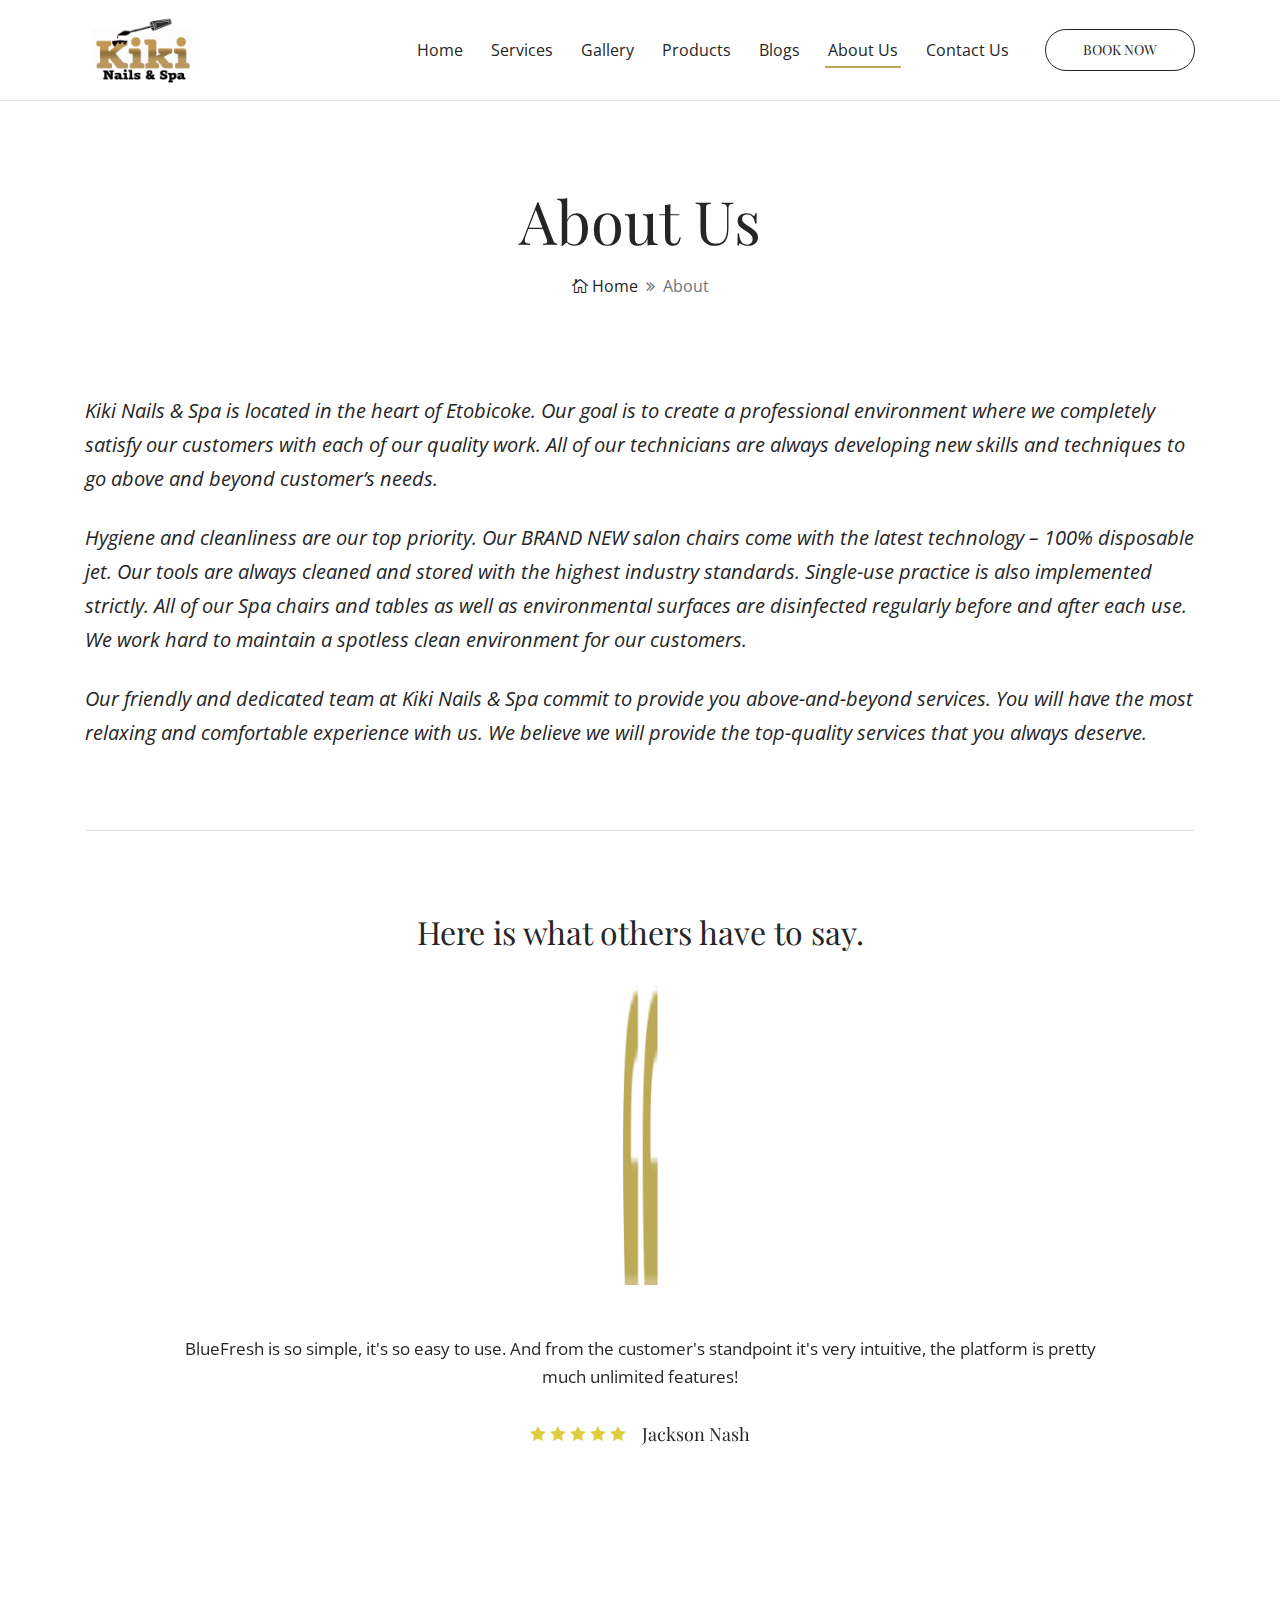
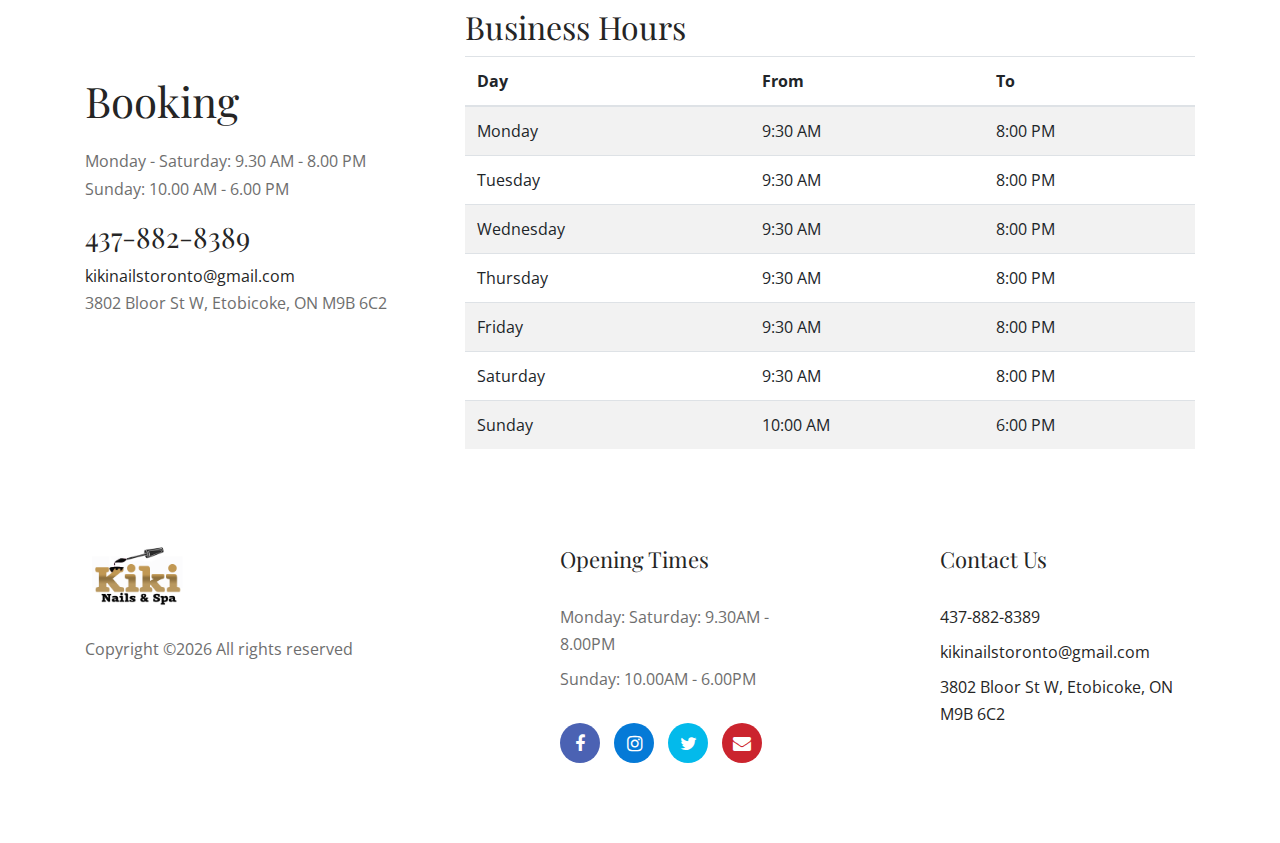
==== commit da2e0a1c: "hope so its final" ====
--- a/about.html
+++ b/about.html
@@ -128,7 +128,7 @@
     
                             <!-- Single Testimonial Slide -->
                             <div class="single-testimonial-slide">
-                                <img src="img/core-img/quote.png" alt="">
+                                <img src="img/core-img/quote.png" alt="" style="width: 35px;">
                                 <p>BlueFresh is so simple, it's so easy to use. And from the customer's standpoint it's very intuitive, the platform is pretty much unlimited features!</p>
                                 <div class="ratings-name d-flex align-items-center justify-content-center">
                                     <div class="ratings mr-3">
@@ -144,7 +144,7 @@
     
                             <!-- Single Testimonial Slide -->
                             <div class="single-testimonial-slide">
-                                <img src="img/core-img/quote.png" alt="">
+                                <img src="img/core-img/quote.png" alt="" style="width: 35px;">
                                 <p>BlueFresh is so simple, it's so easy to use. And from the customer's standpoint it's very intuitive, the platform is pretty much unlimited features!</p>
                                 <div class="ratings-name d-flex align-items-center justify-content-center">
                                     <div class="ratings mr-3">
@@ -160,7 +160,7 @@
     
                             <!-- Single Testimonial Slide -->
                             <div class="single-testimonial-slide">
-                                <img src="img/core-img/quote.png" alt="">
+                                <img src="img/core-img/quote.png" alt="" style="width: 35px;">
                                 <p>BlueFresh is so simple, it's so easy to use. And from the customer's standpoint it's very intuitive, the platform is pretty much unlimited features!</p>
                                 <div class="ratings-name d-flex align-items-center justify-content-center">
                                     <div class="ratings mr-3">
--- a/style.css
+++ b/style.css
@@ -1461,10 +1461,10 @@
   position: relative;
   z-index: 1; }
   .testimonial-slides .owl-dots {
-    margin-top: 50px;
+    margin-top: -15px;
     display: -webkit-box;
     display: -ms-flexbox;
-    display: flex;
+    display: none;
     -webkit-box-align: center;
     -ms-flex-align: center;
     align-items: center;
@@ -1481,19 +1481,37 @@
         background-color: #bca858; }
 
 .single-testimonial-slide {
+  width: 100%;  margin-left: auto; margin-right: auto; 
+  /* background: blue; */
   position: relative;
   z-index: 1;
   text-align: center; }
+  .single-testimonial-slide .serviceSingle{
+    border:none;
+    float: left;
+    width: 50%;
+    /* background: greenyellow; */
+  }
   .single-testimonial-slide img {
-    width: 35px !important;
+    width: 35px;
+    height: 300px;
     margin: 0 auto 50px; }
+    .serviceImage{
+      width: 200px;
+    }
   .single-testimonial-slide p {
     color: #252525;
-    font-size: 24px;
+    font-size: 17px;
     margin-bottom: 30px; }
     @media only screen and (max-width: 767px) {
+      .single-testimonial-slide{
+        width: 100%;
+      }
+      .single-testimonial-slide .serviceSingle{
+        width: 100%;
+      }
       .single-testimonial-slide p {
-        font-size: 20px; } }
+        font-size: 16px; } }
   .single-testimonial-slide .ratings-name {
     position: relative;
     z-index: 1; }
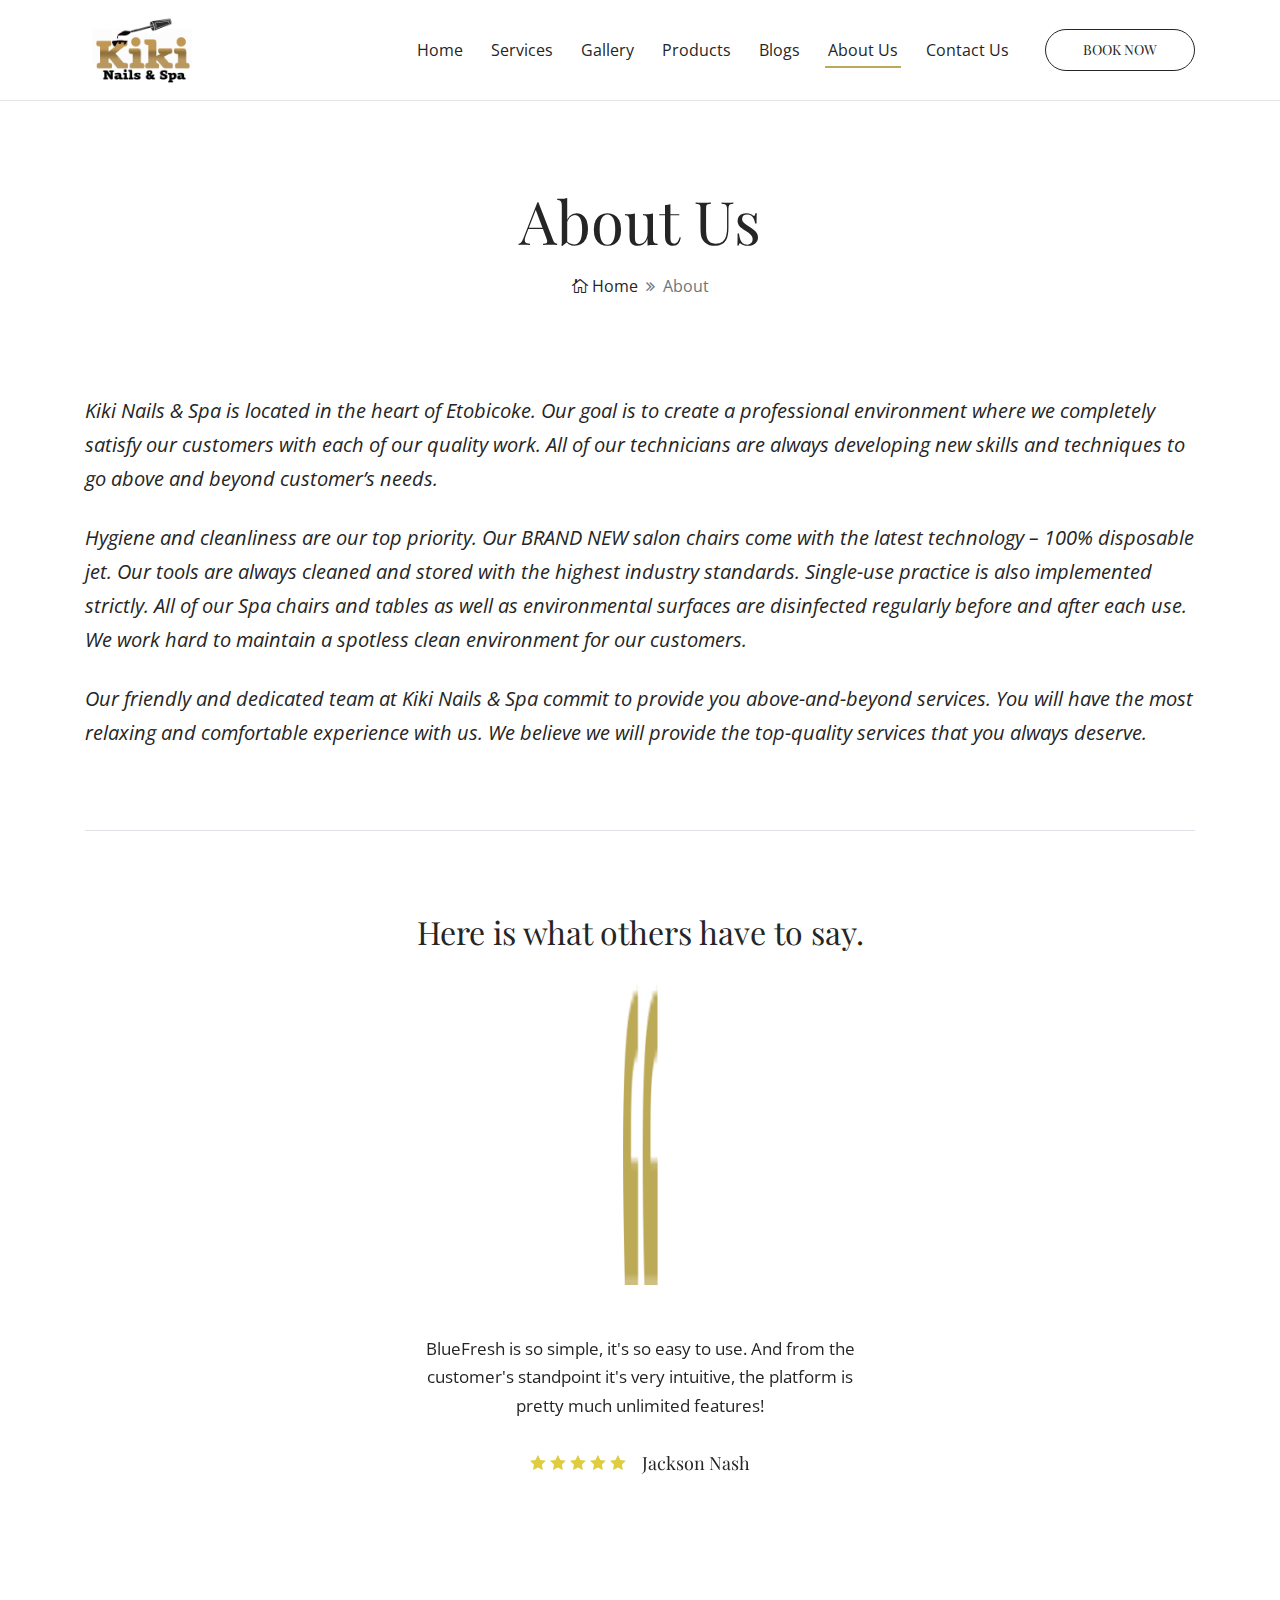
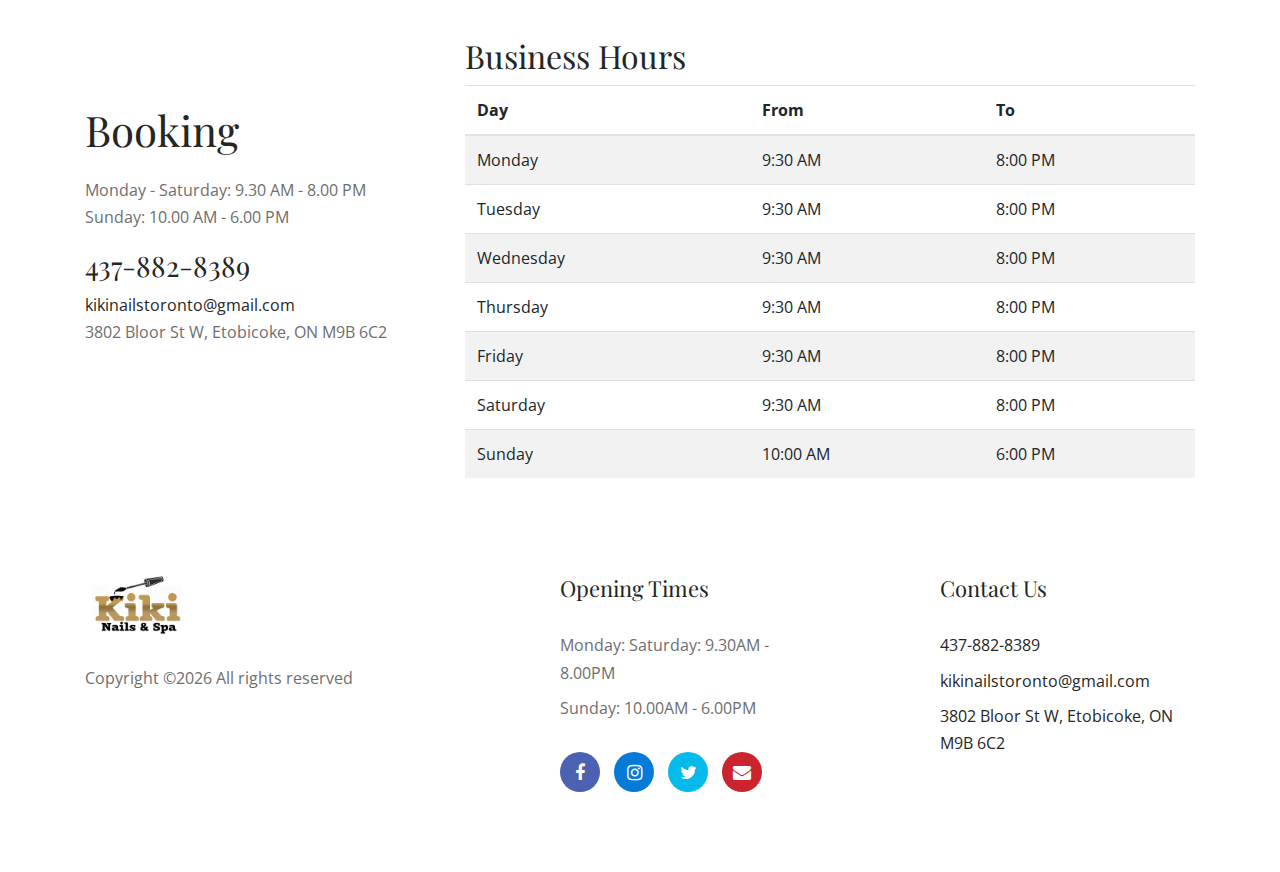
==== commit 502a62e8: "pic changed and services carousel added" ====
--- a/about.html
+++ b/about.html
@@ -3,13 +3,13 @@
 
 <head>
     <meta charset="UTF-8">
-    <meta name="description" content="Contact Us by email or by phone.">
+    <meta name="description" content="About Kiki Nails & SPA. Location on the map, phone and other information about us.">
     <meta http-equiv="X-UA-Compatible" content="IE=edge">
     <meta name="viewport" content="width=device-width, initial-scale=1, shrink-to-fit=no">
-    <meta name="keywords" content="Kiki Nails, Kiki Nails & Spa, Kiki Nails Contact Us">
+    <meta name="keywords" content="Kiki Nails, Kiki Nails & Spa, Kiki Nails About Us">
     
     <!-- Title -->
-    <title>Kiki Nails - Contact Us</title>
+    <title>Kiki Nails - About Us</title>
 
     <!-- Favicon -->
     <link rel="icon" href="./img/core-img/favicon.ico">
--- a/style.css
+++ b/style.css
@@ -1481,7 +1481,7 @@
         background-color: #bca858; }
 
 .single-testimonial-slide {
-  width: 100%;  margin-left: auto; margin-right: auto; 
+  width: 50%;  margin-left: auto; margin-right: auto; 
   /* background: blue; */
   position: relative;
   z-index: 1;
@@ -1489,8 +1489,11 @@
   .single-testimonial-slide .serviceSingle{
     border:none;
     float: left;
-    width: 50%;
+    width: 100%;
     /* background: greenyellow; */
+  }
+  #mobile{
+    display:none;
   }
   .single-testimonial-slide img {
     width: 35px;
@@ -1507,6 +1510,10 @@
       .single-testimonial-slide{
         width: 100%;
       }
+      .single-testimonial-slide img {
+        width: 35px;
+        height: 200px;
+         }
       .single-testimonial-slide .serviceSingle{
         width: 100%;
       }
@@ -1529,6 +1536,13 @@
     font-size: 42px;
     margin-bottom: 20px; }
     @media only screen and (max-width: 767px) {
+      #mobile{
+        display: block;
+
+      }
+      #PC{
+        display: none;
+      }
       .booking-info h2 {
         font-size: 36px; } }
   .booking-info h4 {
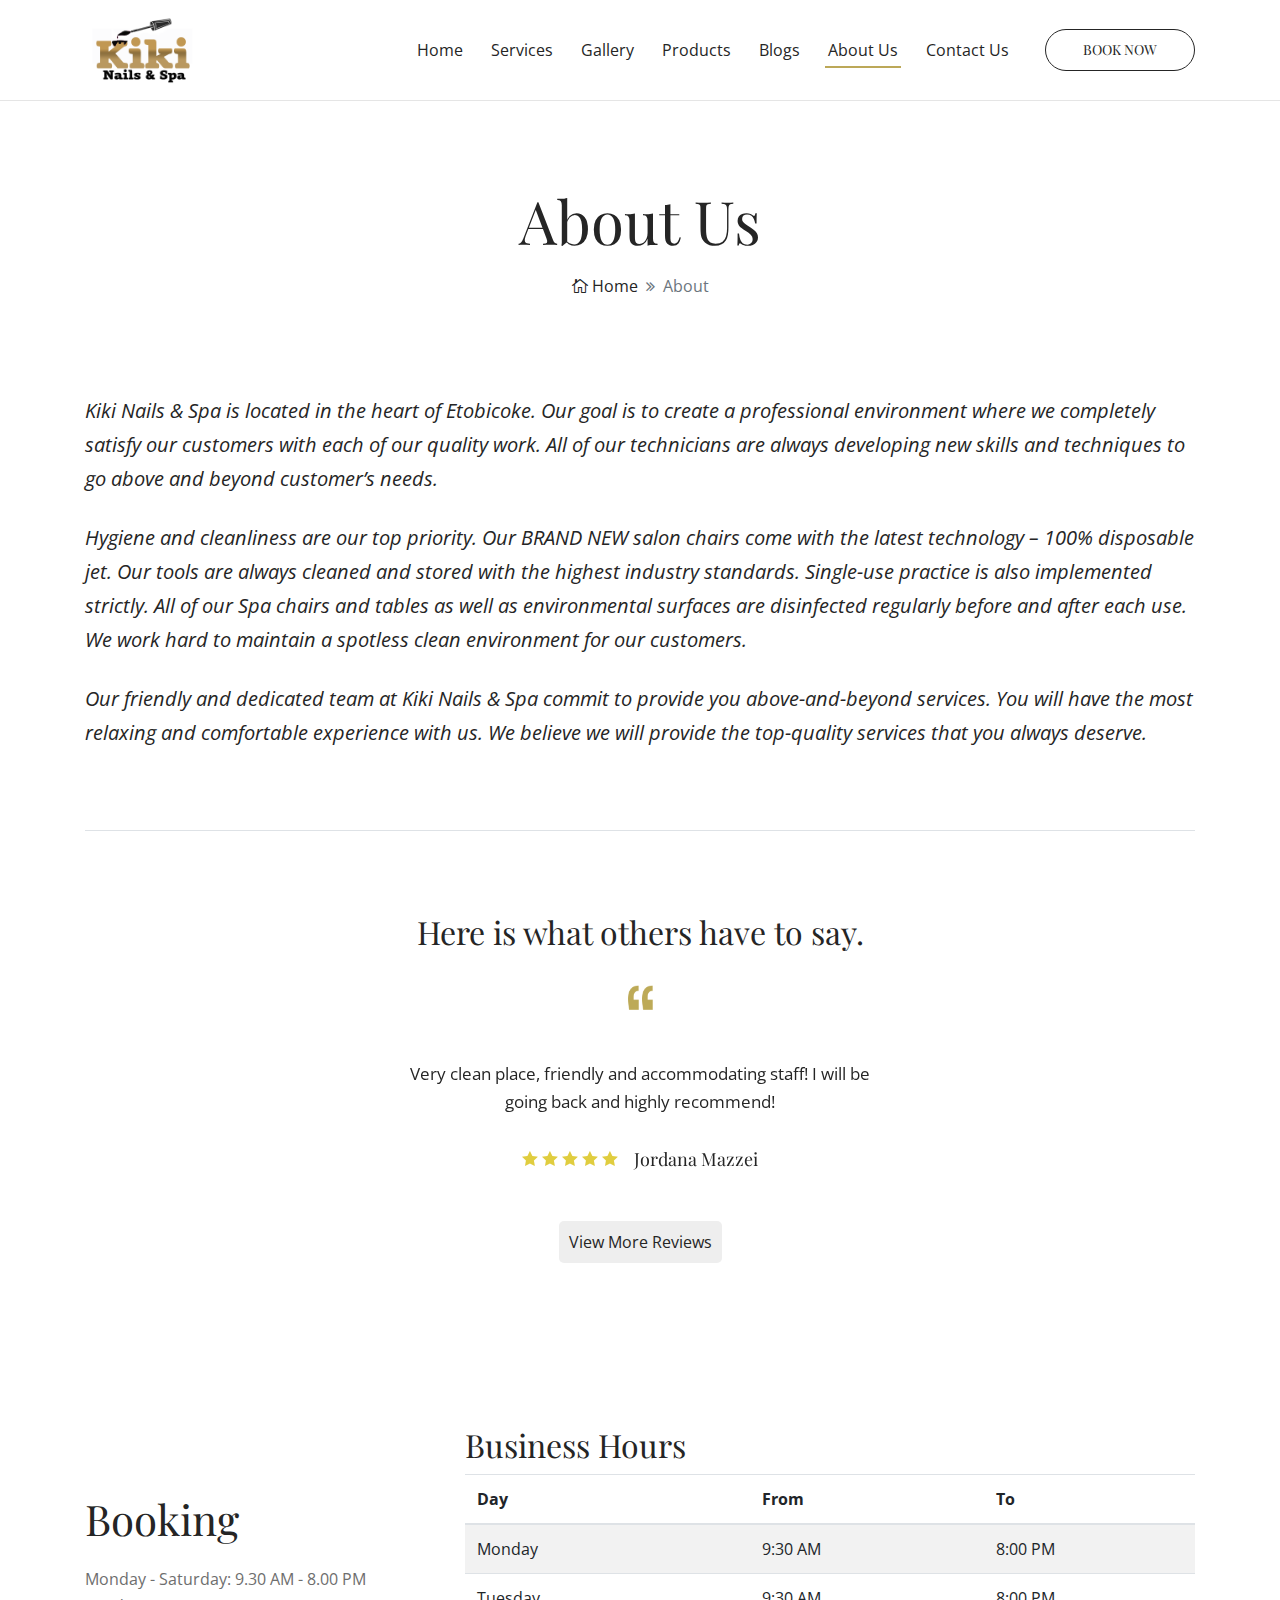
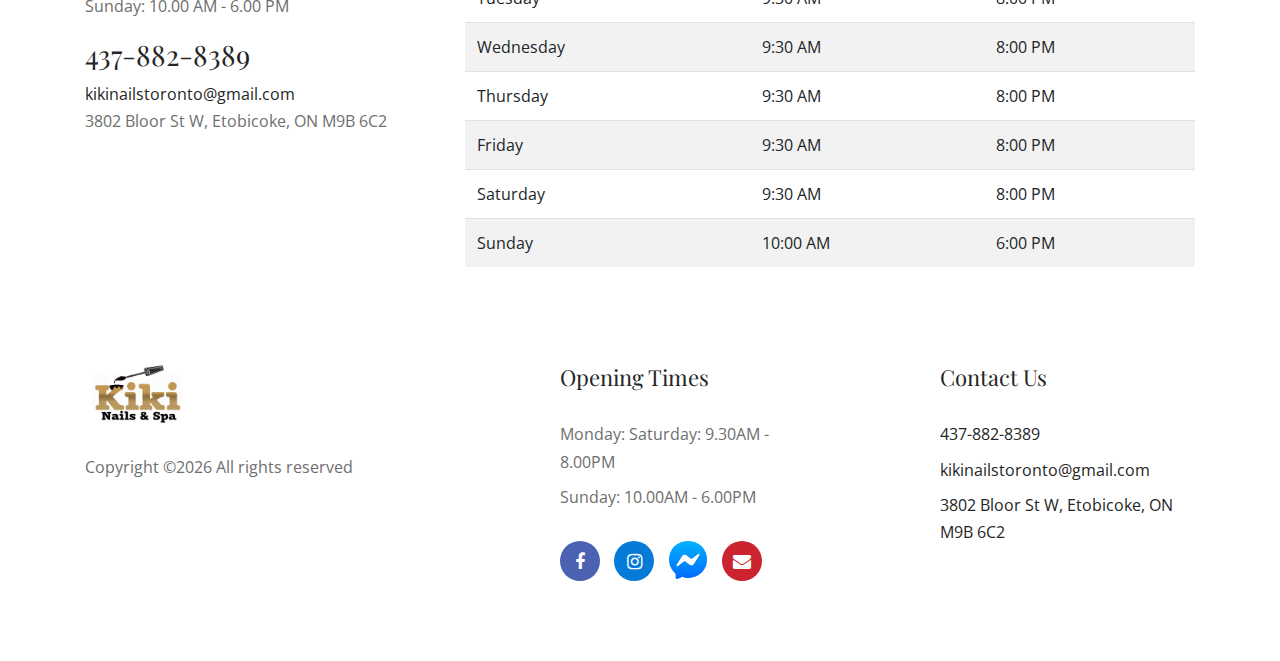
==== commit a26a4b0b: "changes added.. going to deploy" ====
--- a/about.html
+++ b/about.html
@@ -16,7 +16,12 @@
 
     <!-- Stylesheet -->
     <link rel="stylesheet" href="style.css">
-
+    <style>
+     .quoteImage{
+        width: 25px !important; 
+        height:25px !important;
+    }
+    </style>
 </head>
 
 <body>
@@ -128,8 +133,8 @@
     
                             <!-- Single Testimonial Slide -->
                             <div class="single-testimonial-slide">
-                                <img src="img/core-img/quote.png" alt="" style="width: 35px;">
-                                <p>BlueFresh is so simple, it's so easy to use. And from the customer's standpoint it's very intuitive, the platform is pretty much unlimited features!</p>
+                                <img src="img/core-img/quote.png" alt="" class="quoteImage">
+                                <p>Very clean place, friendly and accommodating staff! I will be going back and highly recommend!</p>
                                 <div class="ratings-name d-flex align-items-center justify-content-center">
                                     <div class="ratings mr-3">
                                         <i class="icon_star"></i>
@@ -138,14 +143,14 @@
                                         <i class="icon_star"></i>
                                         <i class="icon_star"></i>
                                     </div>
-                                    <h5>Jackson Nash</h5>
+                                    <h5>Jordana Mazzei</h5>
                                 </div>
                             </div>
     
                             <!-- Single Testimonial Slide -->
                             <div class="single-testimonial-slide">
-                                <img src="img/core-img/quote.png" alt="" style="width: 35px;">
-                                <p>BlueFresh is so simple, it's so easy to use. And from the customer's standpoint it's very intuitive, the platform is pretty much unlimited features!</p>
+                                <img src="img/core-img/quote.png" alt="" class="quoteImage">
+                                <p>Great decor. Cleanest nail place I have ever been in. Super hot water in pedicures which was awesome. Hot towels!  Awesome. Will be back!</p>
                                 <div class="ratings-name d-flex align-items-center justify-content-center">
                                     <div class="ratings mr-3">
                                         <i class="icon_star"></i>
@@ -154,14 +159,14 @@
                                         <i class="icon_star"></i>
                                         <i class="icon_star"></i>
                                     </div>
-                                    <h5>Jackson Nash</h5>
+                                    <h5>Melissa</h5>
                                 </div>
                             </div>
     
                             <!-- Single Testimonial Slide -->
                             <div class="single-testimonial-slide">
-                                <img src="img/core-img/quote.png" alt="" style="width: 35px;">
-                                <p>BlueFresh is so simple, it's so easy to use. And from the customer's standpoint it's very intuitive, the platform is pretty much unlimited features!</p>
+                                <img src="img/core-img/quote.png" alt="" class="quoteImage">
+                                <p>I went in with an idea and they made my nails look amazing! I'm definitely  going back for a pedicure too next time! Very friendly as well!!!</p>
                                 <div class="ratings-name d-flex align-items-center justify-content-center">
                                     <div class="ratings mr-3">
                                         <i class="icon_star"></i>
@@ -170,10 +175,13 @@
                                         <i class="icon_star"></i>
                                         <i class="icon_star"></i>
                                     </div>
-                                    <h5>Jackson Nash</h5>
+                                    <h5>Christine Greer</h5>
                                 </div>
                             </div>
     
+                        </div>
+                        <div class="more" style="margin-top:20px; padding:10px; text-align: center;">
+                            <a target="_blank" href="https://www.google.com/maps/place/Kiki+Nails+%26+Spa/@43.6419997,-79.5380415,17z/data=!4m7!3m6!1s0x882b376d00be5167:0xe0cc008adadffd66!8m2!3d43.6419997!4d-79.5358528!9m1!1b1" style="background: #eee; padding:10px; border-radius: 5px; ">View More Reviews</a>
                         </div>
                     </div>
                 </div>
@@ -298,7 +306,7 @@
                             
                            
                             <a href="https://www.instagram.com/kikinails2020/" class="instagram"><i class="fa fa-instagram"></i></a>
-                            <a href="#" class="twitter"><i class="fa fa-twitter"></i></a>
+                           <a href="http://m.me/Kikinails2020"> <img  style="margin-top:-7px" src="img/messenger.png" width="38" height="38"> </a>
                             <a href="mailto:kikinailstoronto@gmail.com" class="google-plus"><i class="fa fa-envelope"></i></a>
                         </div>
                     </div>
--- a/style.css
+++ b/style.css
@@ -1645,6 +1645,9 @@
       .booking-table-slider .owl-prev,
       .booking-table-slider .owl-next {
         display: none; } }
+        .topPara{
+          color:black; text-shadow: 1px 0px #ffffff;
+        }
     .booking-table-slider .owl-prev:hover, .booking-table-slider .owl-prev:focus,
     .booking-table-slider .owl-next:hover,
     .booking-table-slider .owl-next:focus {
